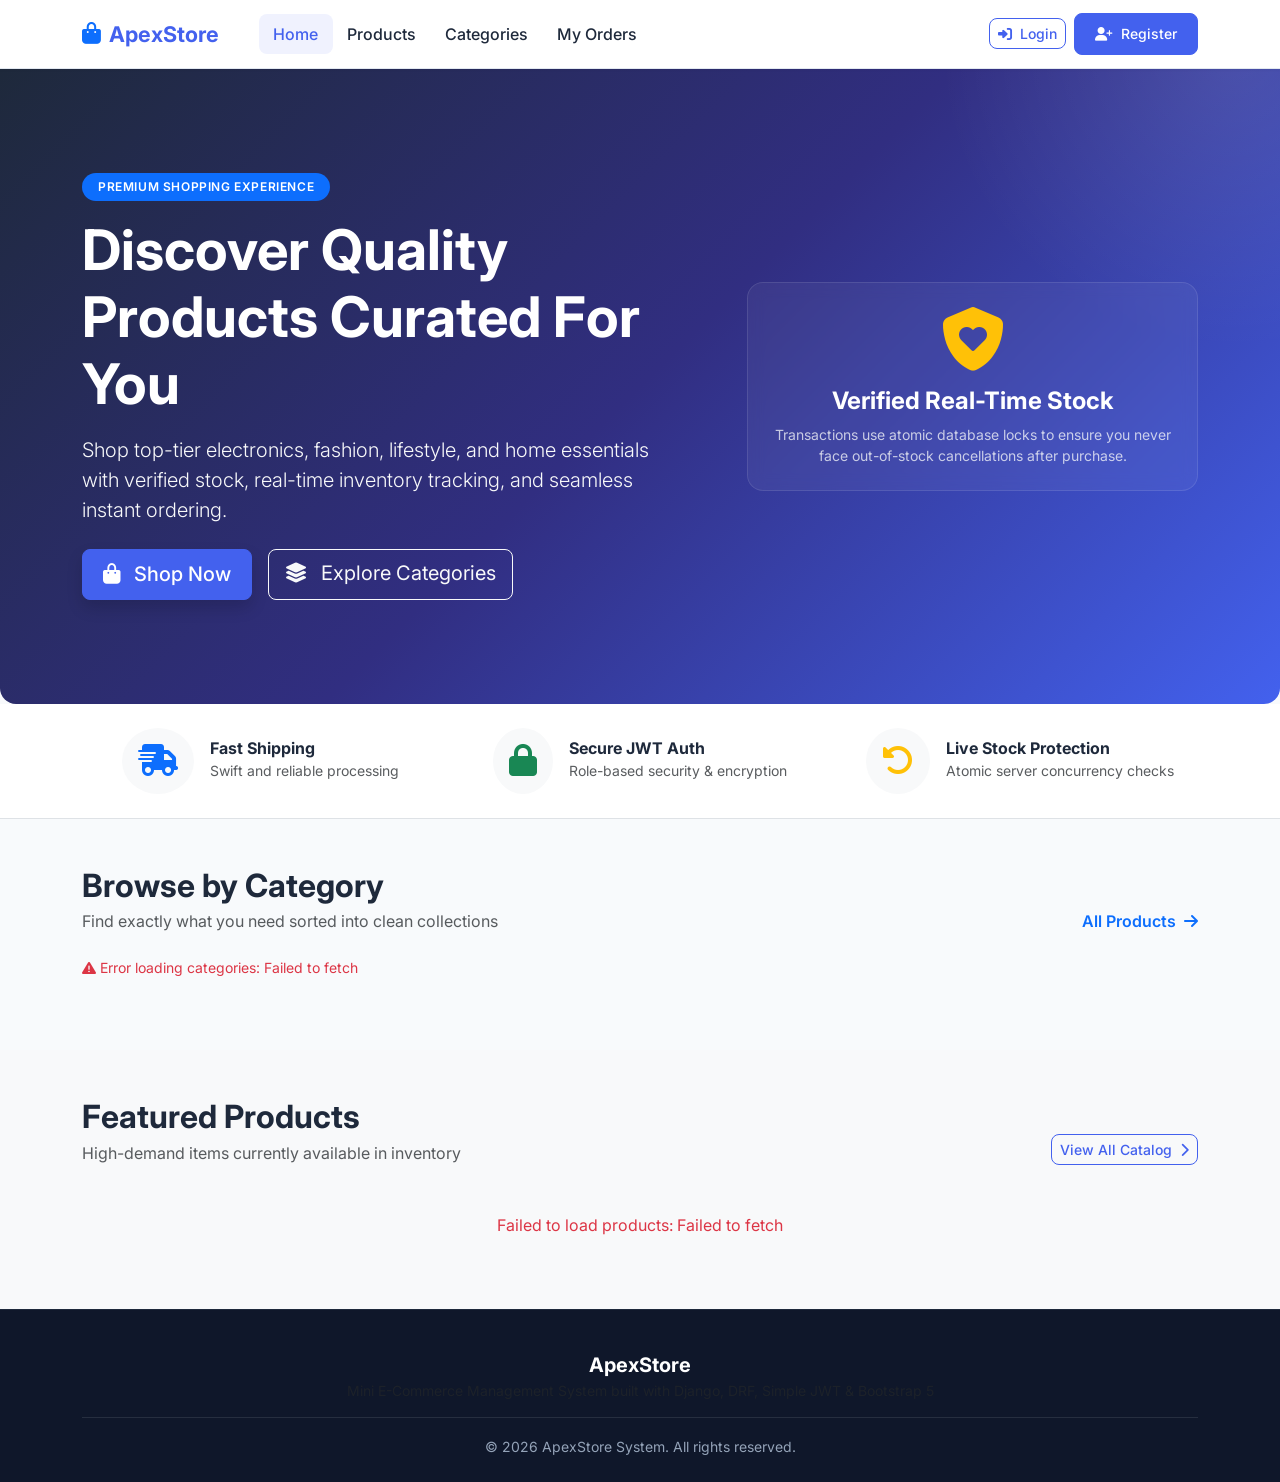
==== frontend/index.html @ 832998b2 "Initial commit: Complete Mini E-Commerce Management System with Django DRF Simple JWT & Bootstrap 5" ====
<!DOCTYPE html>
<html lang="en">
<head>
  <meta charset="UTF-8">
  <meta name="viewport" content="width=device-width, initial-scale=1.0">
  <title>ApexStore - Modern Mini E-Commerce</title>
  <!-- Bootstrap 5 CSS -->
  <link href="https://cdn.jsdelivr.net/npm/bootstrap@5.3.3/dist/css/bootstrap.min.css" rel="stylesheet">
  <!-- Font Awesome -->
  <link rel="stylesheet" href="https://cdnjs.cloudflare.com/ajax/libs/font-awesome/6.5.1/css/all.min.css">
  <!-- Google Fonts Inter -->
  <link href="https://fonts.googleapis.com/css2?family=Inter:wght@400;500;600;700;800&display=swap" rel="stylesheet">
  <!-- Custom CSS -->
  <link rel="stylesheet" href="css/style.css">
</head>
<body>

  <!-- Navigation Bar -->
  <nav class="navbar navbar-expand-lg sticky-top">
    <div class="container">
      <a class="navbar-brand" href="index.html">
        <i class="fa-solid fa-bag-shopping text-primary"></i>
        <span>ApexStore</span>
      </a>
      <button class="navbar-toggler" type="button" data-bs-toggle="collapse" data-bs-target="#navbarContent">
        <span class="navbar-toggler-icon"></span>
      </button>

      <div class="collapse navbar-collapse" id="navbarContent">
        <ul class="navbar-nav me-auto mb-2 mb-lg-0 ms-lg-4">
          <li class="nav-item">
            <a class="nav-link active" href="index.html">Home</a>
          </li>
          <li class="nav-item">
            <a class="nav-link" href="products.html">Products</a>
          </li>
          <li class="nav-item">
            <a class="nav-link" href="products.html" id="nav-categories-link">Categories</a>
          </li>
          <li class="nav-item">
            <a class="nav-link" href="my-orders.html">My Orders</a>
          </li>
        </ul>

        <!-- Dynamic Auth Section -->
        <div id="navbar-auth-section"></div>
      </div>
    </div>
  </nav>

  <!-- Hero Section -->
  <section class="hero-section">
    <div class="container position-relative" style="z-index: 2;">
      <div class="row align-items-center py-4">
        <div class="col-lg-7">
          <span class="badge bg-primary px-3 py-2 rounded-pill mb-3 text-uppercase fw-semibold" style="letter-spacing: 0.05em;">Premium Shopping Experience</span>
          <h1 class="display-4 fw-bold mb-3">Discover Quality Products Curated For You</h1>
          <p class="lead text-light mb-4 opacity-90" style="max-width: 580px;">
            Shop top-tier electronics, fashion, lifestyle, and home essentials with verified stock, real-time inventory tracking, and seamless instant ordering.
          </p>
          <div class="d-flex flex-wrap gap-3">
            <a href="products.html" class="btn btn-primary btn-lg shadow">
              <i class="fa-solid fa-bag-shopping me-2"></i> Shop Now
            </a>
            <a href="#categories-section" class="btn btn-outline-light btn-lg">
              <i class="fa-solid fa-layer-group me-2"></i> Explore Categories
            </a>
          </div>
        </div>
        <div class="col-lg-5 d-none d-lg-block text-center">
          <div class="p-4 rounded-4" style="background: rgba(255, 255, 255, 0.05); backdrop-filter: blur(8px); border: 1px solid rgba(255, 255, 255, 0.1);">
            <i class="fa-solid fa-shield-heart fa-4x text-warning mb-3"></i>
            <h4 class="text-white fw-bold mb-2">Verified Real-Time Stock</h4>
            <p class="text-light small mb-0 opacity-75">Transactions use atomic database locks to ensure you never face out-of-stock cancellations after purchase.</p>
          </div>
        </div>
      </div>
    </div>
  </section>

  <!-- Features Strip -->
  <section class="py-4 bg-white border-bottom">
    <div class="container">
      <div class="row g-4 text-center">
        <div class="col-md-4">
          <div class="d-flex align-items-center justify-content-center gap-3">
            <div class="p-3 bg-light rounded-circle text-primary">
              <i class="fa-solid fa-truck-fast fa-2x"></i>
            </div>
            <div class="text-start">
              <h6 class="fw-bold mb-0">Fast Shipping</h6>
              <small class="text-muted">Swift and reliable processing</small>
            </div>
          </div>
        </div>
        <div class="col-md-4">
          <div class="d-flex align-items-center justify-content-center gap-3">
            <div class="p-3 bg-light rounded-circle text-success">
              <i class="fa-solid fa-lock fa-2x"></i>
            </div>
            <div class="text-start">
              <h6 class="fw-bold mb-0">Secure JWT Auth</h6>
              <small class="text-muted">Role-based security & encryption</small>
            </div>
          </div>
        </div>
        <div class="col-md-4">
          <div class="d-flex align-items-center justify-content-center gap-3">
            <div class="p-3 bg-light rounded-circle text-warning">
              <i class="fa-solid fa-rotate-left fa-2x"></i>
            </div>
            <div class="text-start">
              <h6 class="fw-bold mb-0">Live Stock Protection</h6>
              <small class="text-muted">Atomic server concurrency checks</small>
            </div>
          </div>
        </div>
      </div>
    </div>
  </section>

  <!-- Categories Section -->
  <section id="categories-section" class="py-5">
    <div class="container">
      <div class="d-flex justify-content-between align-items-end mb-4">
        <div>
          <h2 class="fw-bold mb-1">Browse by Category</h2>
          <p class="text-muted mb-0">Find exactly what you need sorted into clean collections</p>
        </div>
        <a href="products.html" class="text-primary fw-semibold text-decoration-none">
          All Products <i class="fa-solid fa-arrow-right ms-1"></i>
        </a>
      </div>

      <div id="home-categories-list" class="d-flex flex-wrap gap-2 mb-4">
        <div class="spinner-border spinner-border-sm text-primary" role="status"></div>
      </div>
    </div>
  </section>

  <!-- Featured Products Section -->
  <section class="py-5 bg-light">
    <div class="container">
      <div class="d-flex justify-content-between align-items-end mb-4">
        <div>
          <h2 class="fw-bold mb-1">Featured Products</h2>
          <p class="text-muted mb-0">High-demand items currently available in inventory</p>
        </div>
        <a href="products.html" class="btn btn-outline-primary btn-sm">
          View All Catalog <i class="fa-solid fa-chevron-right ms-1"></i>
        </a>
      </div>

      <!-- Products Grid -->
      <div id="featured-products-grid" class="row g-4">
        <!-- Rendered via JS -->
        <div class="col-12 text-center py-5">
          <div class="spinner-border text-primary" role="status"></div>
        </div>
      </div>
    </div>
  </section>

  <!-- Quick Buy Modal -->
  <div class="modal fade" id="quickBuyModal" tabindex="-1" aria-hidden="true">
    <div class="modal-dialog modal-dialog-centered">
      <div class="modal-content border-0 shadow-lg">
        <div class="modal-header border-bottom-0 pb-0">
          <h5 class="modal-title fw-bold">Instant Checkout</h5>
          <button type="button" class="btn-close" data-bs-dismiss="modal"></button>
        </div>
        <div class="modal-body">
          <div class="d-flex align-items-center gap-3 mb-3 p-3 bg-light rounded-3">
            <img id="modal-product-img" src="" alt="Product" style="width: 70px; height: 70px; object-fit: cover; border-radius: 8px;">
            <div>
              <h6 class="fw-bold mb-1" id="modal-product-name">Product Name</h6>
              <div class="text-primary fw-bold" id="modal-product-price">₹0.00</div>
              <small class="text-muted" id="modal-product-stock">Stock: 0</small>
            </div>
          </div>

          <div class="mb-3">
            <label class="form-label fw-semibold">Quantity</label>
            <div class="input-group" style="max-width: 160px;">
              <button class="btn btn-outline-secondary" type="button" onclick="adjustModalQty(-1)"><i class="fa-solid fa-minus"></i></button>
              <input type="number" id="modal-order-qty" class="form-control text-center fw-bold" value="1" min="1" readonly>
              <button class="btn btn-outline-secondary" type="button" onclick="adjustModalQty(1)"><i class="fa-solid fa-plus"></i></button>
            </div>
          </div>

          <div class="d-flex justify-content-between p-3 border rounded-3 mb-3">
            <span class="fw-semibold">Estimated Total:</span>
            <span class="fw-bold fs-5 text-primary" id="modal-order-total">₹0.00</span>
          </div>

          <div id="modal-auth-alert" class="alert alert-warning py-2 small d-none">
            <i class="fa-solid fa-circle-exclamation me-1"></i> You must be <a href="login.html" class="alert-link">logged in</a> to complete your purchase.
          </div>
        </div>
        <div class="modal-footer border-top-0 pt-0">
          <button type="button" class="btn btn-light" data-bs-dismiss="modal">Cancel</button>
          <button type="button" id="modal-confirm-buy-btn" class="btn btn-primary px-4" onclick="executeQuickOrder()">
            <span class="spinner-border spinner-border-sm me-2 d-none" id="buy-spinner"></span>
            Confirm & Place Order
          </button>
        </div>
      </div>
    </div>
  </div>

  <!-- Order Confirmation Modal -->
  <div class="modal fade" id="orderSuccessModal" tabindex="-1" aria-hidden="true">
    <div class="modal-dialog modal-dialog-centered">
      <div class="modal-content border-0 shadow-lg text-center p-4">
        <div class="mb-3">
          <div class="d-inline-flex p-3 rounded-circle bg-success bg-opacity-10 text-success">
            <i class="fa-solid fa-circle-check fa-3x"></i>
          </div>
        </div>
        <h4 class="fw-bold mb-2">Order Placed Successfully!</h4>
        <p class="text-muted small mb-4">Your order has been recorded in the database and stock has been updated.</p>

        <div class="p-3 bg-light rounded-3 text-start mb-4">
          <div class="d-flex justify-content-between mb-2">
            <span class="text-muted">Order ID:</span>
            <span class="fw-bold" id="success-order-id">#0</span>
          </div>
          <div class="d-flex justify-content-between mb-2">
            <span class="text-muted">Purchased Item:</span>
            <span class="fw-semibold" id="success-product-name">-</span>
          </div>
          <div class="d-flex justify-content-between mb-2">
            <span class="text-muted">Quantity:</span>
            <span class="fw-semibold" id="success-qty">1</span>
          </div>
          <div class="d-flex justify-content-between mb-2">
            <span class="text-muted">Total Amount:</span>
            <span class="fw-bold text-primary" id="success-total">₹0.00</span>
          </div>
          <div class="d-flex justify-content-between">
            <span class="text-muted">Order Status:</span>
            <span class="badge bg-primary" id="success-status">Placed</span>
          </div>
        </div>

        <div class="d-flex gap-2">
          <button type="button" class="btn btn-outline-secondary w-50" data-bs-dismiss="modal">Continue Shopping</button>
          <a href="my-orders.html" class="btn btn-primary w-50">View My Orders</a>
        </div>
      </div>
    </div>
  </div>

  <!-- Footer -->
  <footer>
    <div class="container text-center">
      <div class="mb-3">
        <span class="fw-bold fs-5 text-white">ApexStore</span>
        <p class="small text-muted mb-0">Mini E-Commerce Management System built with Django, DRF, Simple JWT & Bootstrap 5</p>
      </div>
      <hr class="border-secondary opacity-25">
      <small>&copy; 2026 ApexStore System. All rights reserved.</small>
    </div>
  </footer>

  <!-- Scripts -->
  <script src="https://cdn.jsdelivr.net/npm/bootstrap@5.3.3/dist/js/bootstrap.bundle.min.js"></script>
  <script src="js/api.js"></script>
  <script src="js/auth.js"></script>
  <script>
    let activeModalProduct = null;
    let quickBuyModalObj = null;
    let orderSuccessModalObj = null;

    document.addEventListener('DOMContentLoaded', async () => {
      quickBuyModalObj = new bootstrap.Modal(document.getElementById('quickBuyModal'));
      orderSuccessModalObj = new bootstrap.Modal(document.getElementById('orderSuccessModal'));
      loadCategories();
      loadFeaturedProducts();
    });

    async function loadCategories() {
      const container = document.getElementById('home-categories-list');
      try {
        const res = await apiRequest('/categories/');
        const categories = res.data || [];
        if (categories.length === 0) {
          container.innerHTML = '<span class="text-muted">No categories available yet.</span>';
          return;
        }

        container.innerHTML = `
          <a href="products.html" class="category-pill active">
            <i class="fa-solid fa-border-all"></i> All Categories
          </a>
        ` + categories.map(c => `
          <a href="products.html?category=${c.id}" class="category-pill">
            <i class="fa-solid fa-tag"></i> ${c.name}
            <span class="badge bg-light text-dark rounded-pill ms-1">${c.products_count}</span>
          </a>
        `).join('');
      } catch (err) {
        container.innerHTML = `<span class="text-danger small"><i class="fa-solid fa-triangle-exclamation"></i> Error loading categories: ${err.message}</span>`;
      }
    }

    async function loadFeaturedProducts() {
      const grid = document.getElementById('featured-products-grid');
      try {
        const res = await apiRequest('/products/');
        const products = (res.data || []).slice(0, 6);

        if (products.length === 0) {
          grid.innerHTML = `
            <div class="col-12">
              <div class="empty-state">
                <i class="fa-solid fa-box-open empty-state-icon"></i>
                <h5>No Products Available</h5>
                <p class="text-muted">Products added by the administrator will show up here.</p>
              </div>
            </div>
          `;
          return;
        }

        grid.innerHTML = products.map(p => {
          const imgUrl = p.image_url || API_CONFIG.MEDIA_FALLBACK;
          const isOutOfStock = p.stock <= 0;
          return `
            <div class="col-md-6 col-lg-4">
              <div class="product-card">
                <div class="product-card-img-wrapper">
                  <span class="product-badge-category">${p.category ? p.category.name : 'General'}</span>
                  <span class="product-badge-stock">
                    ${isOutOfStock 
                      ? '<span class="badge bg-danger">Out of Stock</span>' 
                      : `<span class="badge bg-success">In Stock: ${p.stock}</span>`}
                  </span>
                  <img src="${imgUrl}" alt="${p.name}" onerror="this.src='${API_CONFIG.MEDIA_FALLBACK}'">
                </div>
                <div class="product-card-body">
                  <h5 class="product-title" title="${p.name}">${p.name}</h5>
                  <div class="product-price">${formatPrice(p.price)}</div>
                  <div class="product-card-footer">
                    <a href="product-details.html?id=${p.id}" class="btn btn-outline-primary btn-sm flex-fill">
                      <i class="fa-regular fa-eye me-1"></i> Details
                    </a>
                    <button class="btn btn-primary btn-sm flex-fill" ${isOutOfStock ? 'disabled' : ''} onclick='openQuickBuy(${JSON.stringify(p)})'>
                      <i class="fa-solid fa-cart-shopping me-1"></i> Buy Now
                    </button>
                  </div>
                </div>
              </div>
            </div>
          `;
        }).join('');
      } catch (err) {
        grid.innerHTML = `<div class="col-12 text-center text-danger py-4">Failed to load products: ${err.message}</div>`;
      }
    }

    function openQuickBuy(product) {
      activeModalProduct = product;
      document.getElementById('modal-product-name').textContent = product.name;
      document.getElementById('modal-product-price').textContent = formatPrice(product.price);
      document.getElementById('modal-product-stock').textContent = `Available Stock: ${product.stock}`;
      document.getElementById('modal-product-img').src = product.image_url || API_CONFIG.MEDIA_FALLBACK;
      document.getElementById('modal-order-qty').value = 1;
      updateModalTotal();

      const authAlert = document.getElementById('modal-auth-alert');
      if (!Auth.isAuthenticated()) {
        authAlert.classList.remove('d-none');
        document.getElementById('modal-confirm-buy-btn').disabled = true;
      } else {
        authAlert.classList.add('d-none');
        document.getElementById('modal-confirm-buy-btn').disabled = false;
      }

      quickBuyModalObj.show();
    }

    function adjustModalQty(delta) {
      if (!activeModalProduct) return;
      const input = document.getElementById('modal-order-qty');
      let val = parseInt(input.value) || 1;
      val += delta;
      if (val < 1) val = 1;
      if (val > activeModalProduct.stock) {
        val = activeModalProduct.stock;
        showToast(`Cannot order more than available stock (${activeModalProduct.stock}).`, "warning");
      }
      input.value = val;
      updateModalTotal();
    }

    function updateModalTotal() {
      if (!activeModalProduct) return;
      const qty = parseInt(document.getElementById('modal-order-qty').value) || 1;
      const total = activeModalProduct.price * qty;
      document.getElementById('modal-order-total').textContent = formatPrice(total);
    }

    async function executeQuickOrder() {
      if (!Auth.requireAuth()) return;
      if (!activeModalProduct) return;

      const qty = parseInt(document.getElementById('modal-order-qty').value) || 1;
      const spinner = document.getElementById('buy-spinner');
      const btn = document.getElementById('modal-confirm-buy-btn');

      try {
        btn.disabled = true;
        spinner.classList.remove('d-none');

        const res = await apiRequest('/orders/', {
          method: 'POST',
          body: {
            product_id: activeModalProduct.id,
            quantity: qty
          }
        });

        quickBuyModalObj.hide();

        // Populate success modal
        const order = res.data.order;
        document.getElementById('success-order-id').textContent = `#${order.id}`;
        document.getElementById('success-product-name').textContent = activeModalProduct.name;
        document.getElementById('success-qty').textContent = qty;
        document.getElementById('success-total').textContent = formatPrice(order.total_amount);
        document.getElementById('success-status').textContent = order.status;

        orderSuccessModalObj.show();
        showToast("Order placed successfully!", "success");

        // Reload featured products to reflect decremented stock
        loadFeaturedProducts();
      } catch (err) {
        showToast(err.message, "error");
      } finally {
        btn.disabled = false;
        spinner.classList.add('d-none');
      }
    }
  </script>
</body>
</html>
---- frontend/css/style.css ----
:root {
  --primary: #4361ee;
  --primary-hover: #3a56d4;
  --secondary: #3f37c9;
  --success: #10b981;
  --warning: #f59e0b;
  --danger: #ef4444;
  --dark: #0f172a;
  --light-bg: #f8fafc;
  --card-bg: #ffffff;
  --text-main: #1e293b;
  --text-muted: #64748b;
  --border-color: #e2e8f0;
  --font-family: 'Inter', system-ui, -apple-system, sans-serif;
  --radius-sm: 8px;
  --radius-md: 12px;
  --radius-lg: 16px;
  --shadow-sm: 0 1px 3px rgba(0,0,0,0.05);
  --shadow-md: 0 4px 12px rgba(0,0,0,0.07);
  --shadow-lg: 0 10px 25px rgba(0,0,0,0.1);
}

body {
  font-family: var(--font-family);
  background-color: var(--light-bg);
  color: var(--text-main);
  min-height: 100vh;
  display: flex;
  flex-direction: column;
}

main {
  flex: 1;
}

/* Navbar */
.navbar {
  background: #ffffff;
  box-shadow: var(--shadow-sm);
  padding: 0.8rem 0;
  border-bottom: 1px solid var(--border-color);
}

.navbar-brand {
  font-weight: 700;
  font-size: 1.35rem;
  color: var(--primary) !important;
  display: flex;
  align-items: center;
  gap: 0.5rem;
}

.nav-link {
  font-weight: 500;
  color: var(--text-main);
  padding: 0.5rem 0.9rem !important;
  border-radius: var(--radius-sm);
  transition: all 0.2s ease;
}

.nav-link:hover, .nav-link.active {
  color: var(--primary) !important;
  background-color: rgba(67, 97, 238, 0.08);
}

/* Hero Section */
.hero-section {
  background: linear-gradient(135deg, #1e293b 0%, #312e81 50%, #4361ee 100%);
  color: #ffffff;
  padding: 5rem 0;
  border-radius: 0 0 var(--radius-lg) var(--radius-lg);
  position: relative;
  overflow: hidden;
}

.hero-section::after {
  content: '';
  position: absolute;
  top: -50%;
  right: -20%;
  width: 600px;
  height: 600px;
  background: radial-gradient(circle, rgba(255,255,255,0.1) 0%, rgba(255,255,255,0) 70%);
  pointer-events: none;
}

/* Cards */
.card {
  background-color: var(--card-bg);
  border: 1px solid var(--border-color);
  border-radius: var(--radius-md);
  box-shadow: var(--shadow-sm);
  transition: transform 0.2s ease, box-shadow 0.2s ease;
}

.card:hover {
  box-shadow: var(--shadow-md);
}

.product-card {
  border: 1px solid var(--border-color);
  border-radius: var(--radius-md);
  overflow: hidden;
  display: flex;
  flex-direction: column;
  height: 100%;
  background: #ffffff;
  transition: all 0.25s ease;
}

.product-card:hover {
  transform: translateY(-4px);
  box-shadow: var(--shadow-lg);
  border-color: rgba(67, 97, 238, 0.3);
}

.product-card-img-wrapper {
  position: relative;
  width: 100%;
  height: 220px;
  background-color: #f1f5f9;
  overflow: hidden;
  display: flex;
  align-items: center;
  justify-content: center;
}

.product-card-img-wrapper img {
  width: 100%;
  height: 100%;
  object-fit: cover;
  transition: transform 0.3s ease;
}

.product-card:hover .product-card-img-wrapper img {
  transform: scale(1.05);
}

.product-badge-category {
  position: absolute;
  top: 12px;
  left: 12px;
  background: rgba(15, 23, 42, 0.75);
  backdrop-filter: blur(4px);
  color: #fff;
  font-size: 0.75rem;
  padding: 0.3rem 0.65rem;
  border-radius: 20px;
  font-weight: 500;
}

.product-badge-stock {
  position: absolute;
  top: 12px;
  right: 12px;
}

.product-card-body {
  padding: 1.25rem;
  display: flex;
  flex-direction: column;
  flex: 1;
}

.product-title {
  font-size: 1.05rem;
  font-weight: 600;
  color: var(--text-main);
  margin-bottom: 0.5rem;
  display: -webkit-box;
  -webkit-line-clamp: 2;
  -webkit-box-orient: vertical;
  overflow: hidden;
  height: 2.8rem;
}

.product-price {
  font-size: 1.3rem;
  font-weight: 700;
  color: var(--primary);
  margin-bottom: 1rem;
}

.product-card-footer {
  margin-top: auto;
  display: flex;
  gap: 0.5rem;
}

/* Category Filter Pills */
.category-pill {
  padding: 0.5rem 1rem;
  border-radius: 30px;
  border: 1px solid var(--border-color);
  background: #ffffff;
  color: var(--text-main);
  font-weight: 500;
  cursor: pointer;
  transition: all 0.2s ease;
  white-space: nowrap;
  text-decoration: none;
  display: inline-flex;
  align-items: center;
  gap: 0.4rem;
}

.category-pill:hover, .category-pill.active {
  background-color: var(--primary);
  color: #ffffff;
  border-color: var(--primary);
}

/* Buttons */
.btn-primary {
  background-color: var(--primary);
  border-color: var(--primary);
  font-weight: 500;
  padding: 0.6rem 1.25rem;
  border-radius: var(--radius-sm);
  transition: all 0.2s ease;
}

.btn-primary:hover, .btn-primary:focus {
  background-color: var(--primary-hover);
  border-color: var(--primary-hover);
}

.btn-outline-primary {
  color: var(--primary);
  border-color: var(--primary);
  font-weight: 500;
  border-radius: var(--radius-sm);
}

.btn-outline-primary:hover {
  background-color: var(--primary);
  color: #ffffff;
}

/* Badges */
.badge-placed {
  background-color: #eff6ff;
  color: #2563eb;
  border: 1px solid #bfdbfe;
  padding: 0.35rem 0.75rem;
  border-radius: 20px;
  font-weight: 600;
}

.badge-completed {
  background-color: #ecfdf5;
  color: #059669;
  border: 1px solid #a7f3d0;
  padding: 0.35rem 0.75rem;
  border-radius: 20px;
  font-weight: 600;
}

/* Empty State */
.empty-state {
  text-align: center;
  padding: 4rem 1.5rem;
  background: #ffffff;
  border-radius: var(--radius-md);
  border: 1px dashed var(--border-color);
}

.empty-state-icon {
  font-size: 3.5rem;
  color: var(--text-muted);
  margin-bottom: 1.25rem;
}

/* Toast Container */
#toast-container {
  position: fixed;
  top: 20px;
  right: 20px;
  z-index: 9999;
  display: flex;
  flex-direction: column;
  gap: 10px;
}

.custom-toast {
  min-width: 300px;
  max-width: 400px;
  padding: 1rem 1.25rem;
  border-radius: var(--radius-md);
  box-shadow: var(--shadow-lg);
  color: #ffffff;
  display: flex;
  align-items: center;
  gap: 0.8rem;
  animation: slideIn 0.3s ease forwards;
}

@keyframes slideIn {
  from { transform: translateX(100%); opacity: 0; }
  to { transform: translateX(0); opacity: 1; }
}

.custom-toast.toast-success { background-color: #059669; }
.custom-toast.toast-error { background-color: #dc2626; }
.custom-toast.toast-warning { background-color: #d97706; }
.custom-toast.toast-info { background-color: #2563eb; }

/* Footer */
footer {
  background: #0f172a;
  color: #94a3b8;
  padding: 2.5rem 0 1.5rem;
  margin-top: auto;
  border-top: 1px solid #1e293b;
}

footer a {
  color: #cbd5e1;
  text-decoration: none;
}

footer a:hover {
  color: #ffffff;
}
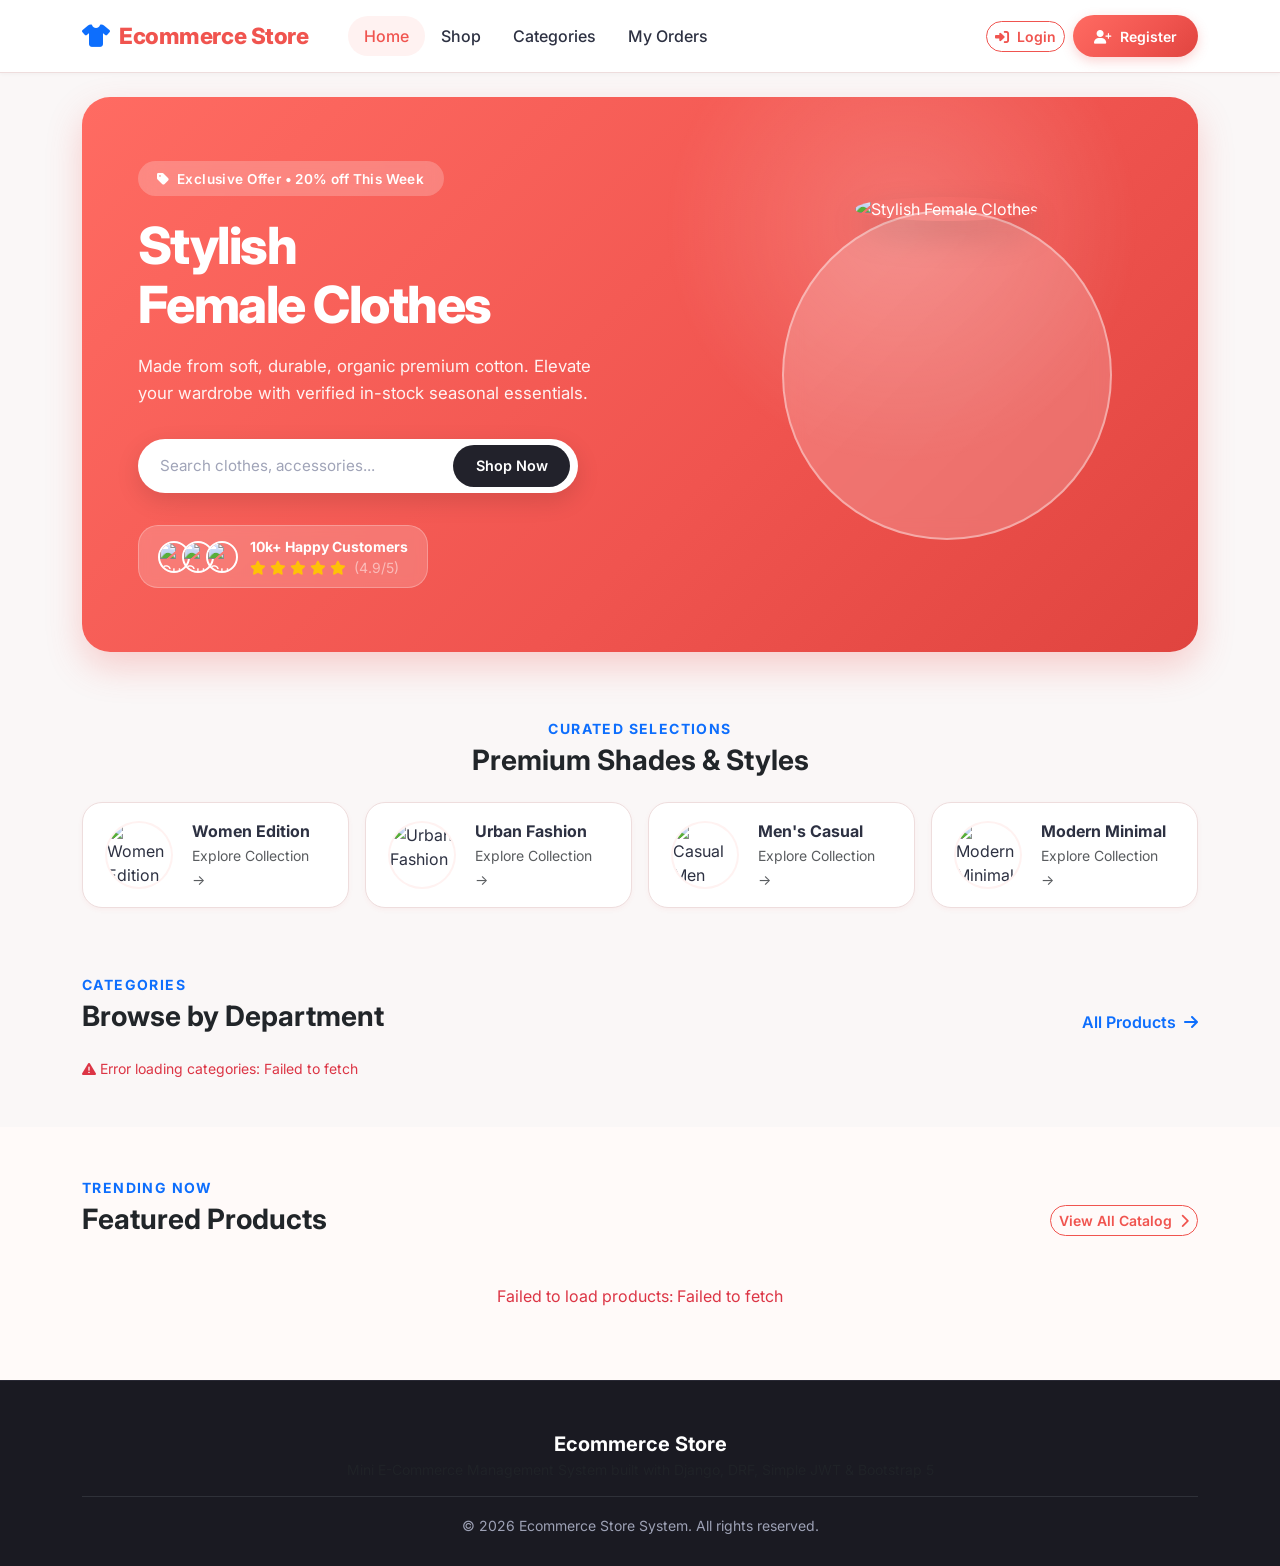
==== commit 193d6426: "Update theme to coral fashion aesthetic and fix admin HTML static routing" ====
--- a/frontend/index.html
+++ b/frontend/index.html
@@ -3,13 +3,13 @@
 <head>
   <meta charset="UTF-8">
   <meta name="viewport" content="width=device-width, initial-scale=1.0">
-  <title>ApexStore - Modern Mini E-Commerce</title>
+  <title>Ecommerce Store - Modern Fashion & Lifestyle</title>
   <!-- Bootstrap 5 CSS -->
   <link href="https://cdn.jsdelivr.net/npm/bootstrap@5.3.3/dist/css/bootstrap.min.css" rel="stylesheet">
   <!-- Font Awesome -->
   <link rel="stylesheet" href="https://cdnjs.cloudflare.com/ajax/libs/font-awesome/6.5.1/css/all.min.css">
-  <!-- Google Fonts Inter -->
-  <link href="https://fonts.googleapis.com/css2?family=Inter:wght@400;500;600;700;800&display=swap" rel="stylesheet">
+  <!-- Google Fonts Inter & Outfit -->
+  <link href="https://fonts.googleapis.com/css2?family=Outfit:wght@400;500;600;700;800&family=Inter:wght@400;500;600;700&display=swap" rel="stylesheet">
   <!-- Custom CSS -->
   <link rel="stylesheet" href="css/style.css">
 </head>
@@ -19,8 +19,8 @@
   <nav class="navbar navbar-expand-lg sticky-top">
     <div class="container">
       <a class="navbar-brand" href="index.html">
-        <i class="fa-solid fa-bag-shopping text-primary"></i>
-        <span>ApexStore</span>
+        <i class="fa-solid fa-shirt text-primary"></i>
+        <span>Ecommerce Store</span>
       </a>
       <button class="navbar-toggler" type="button" data-bs-toggle="collapse" data-bs-target="#navbarContent">
         <span class="navbar-toggler-icon"></span>
@@ -32,7 +32,7 @@
             <a class="nav-link active" href="index.html">Home</a>
           </li>
           <li class="nav-item">
-            <a class="nav-link" href="products.html">Products</a>
+            <a class="nav-link" href="products.html">Shop</a>
           </li>
           <li class="nav-item">
             <a class="nav-link" href="products.html" id="nav-categories-link">Categories</a>
@@ -48,84 +48,116 @@
     </div>
   </nav>
 
-  <!-- Hero Section -->
-  <section class="hero-section">
-    <div class="container position-relative" style="z-index: 2;">
-      <div class="row align-items-center py-4">
-        <div class="col-lg-7">
-          <span class="badge bg-primary px-3 py-2 rounded-pill mb-3 text-uppercase fw-semibold" style="letter-spacing: 0.05em;">Premium Shopping Experience</span>
-          <h1 class="display-4 fw-bold mb-3">Discover Quality Products Curated For You</h1>
-          <p class="lead text-light mb-4 opacity-90" style="max-width: 580px;">
-            Shop top-tier electronics, fashion, lifestyle, and home essentials with verified stock, real-time inventory tracking, and seamless instant ordering.
-          </p>
-          <div class="d-flex flex-wrap gap-3">
-            <a href="products.html" class="btn btn-primary btn-lg shadow">
-              <i class="fa-solid fa-bag-shopping me-2"></i> Shop Now
-            </a>
-            <a href="#categories-section" class="btn btn-outline-light btn-lg">
-              <i class="fa-solid fa-layer-group me-2"></i> Explore Categories
-            </a>
-          </div>
-        </div>
-        <div class="col-lg-5 d-none d-lg-block text-center">
-          <div class="p-4 rounded-4" style="background: rgba(255, 255, 255, 0.05); backdrop-filter: blur(8px); border: 1px solid rgba(255, 255, 255, 0.1);">
-            <i class="fa-solid fa-shield-heart fa-4x text-warning mb-3"></i>
-            <h4 class="text-white fw-bold mb-2">Verified Real-Time Stock</h4>
-            <p class="text-light small mb-0 opacity-75">Transactions use atomic database locks to ensure you never face out-of-stock cancellations after purchase.</p>
+  <!-- Hero Section Matching Image Reference -->
+  <section class="hero-wrapper">
+    <div class="container">
+      <div class="hero-banner">
+        <div class="row align-items-center g-5">
+          <div class="col-lg-7">
+            <span class="hero-badge-offer">
+              <i class="fa-solid fa-tag me-1"></i> Exclusive Offer • 20% off This Week
+            </span>
+            <h1 class="hero-title">
+              Stylish<br>Female Clothes
+            </h1>
+            <p class="hero-subtitle">
+              Made from soft, durable, organic premium cotton. Elevate your wardrobe with verified in-stock seasonal essentials.
+            </p>
+
+            <!-- Pill Search Capsule -->
+            <form action="products.html" method="GET" class="hero-search-capsule" onsubmit="handleHeroSearch(event)">
+              <input type="text" id="hero-search-input" placeholder="Search clothes, accessories..." required>
+              <button type="submit">Shop Now</button>
+            </form>
+
+            <!-- Social Proof Rating Badge -->
+            <div class="hero-customers-badge">
+              <div class="avatar-stack">
+                <img src="https://images.unsplash.com/photo-1534528741775-53994a69daeb?w=100&auto=format&fit=crop&q=80" alt="Customer 1">
+                <img src="https://images.unsplash.com/photo-1517841905240-472988babdf9?w=100&auto=format&fit=crop&q=80" alt="Customer 2">
+                <img src="https://images.unsplash.com/photo-1539571696357-5a69c17a67c6?w=100&auto=format&fit=crop&q=80" alt="Customer 3">
+              </div>
+              <div>
+                <div class="fw-bold small text-white">10k+ Happy Customers</div>
+                <div class="small text-warning">
+                  <i class="fa-solid fa-star"></i>
+                  <i class="fa-solid fa-star"></i>
+                  <i class="fa-solid fa-star"></i>
+                  <i class="fa-solid fa-star"></i>
+                  <i class="fa-solid fa-star"></i>
+                  <span class="text-white-50 ms-1">(4.9/5)</span>
+                </div>
+              </div>
+            </div>
+          </div>
+
+          <!-- Hero Model Image Frame -->
+          <div class="col-lg-5 text-center">
+            <div class="hero-visual-frame">
+              <div class="hero-circle-bg"></div>
+              <img src="https://images.unsplash.com/photo-1515886657613-9f3515b0c78f?w=600&auto=format&fit=crop&q=80" alt="Stylish Female Clothes" class="hero-model-img">
+            </div>
           </div>
         </div>
       </div>
     </div>
   </section>
 
-  <!-- Features Strip -->
-  <section class="py-4 bg-white border-bottom">
+  <!-- Premium Shades / Collections Strip -->
+  <section class="collections-strip">
     <div class="container">
-      <div class="row g-4 text-center">
-        <div class="col-md-4">
-          <div class="d-flex align-items-center justify-content-center gap-3">
-            <div class="p-3 bg-light rounded-circle text-primary">
-              <i class="fa-solid fa-truck-fast fa-2x"></i>
-            </div>
-            <div class="text-start">
-              <h6 class="fw-bold mb-0">Fast Shipping</h6>
-              <small class="text-muted">Swift and reliable processing</small>
-            </div>
-          </div>
-        </div>
-        <div class="col-md-4">
-          <div class="d-flex align-items-center justify-content-center gap-3">
-            <div class="p-3 bg-light rounded-circle text-success">
-              <i class="fa-solid fa-lock fa-2x"></i>
-            </div>
-            <div class="text-start">
-              <h6 class="fw-bold mb-0">Secure JWT Auth</h6>
-              <small class="text-muted">Role-based security & encryption</small>
-            </div>
-          </div>
-        </div>
-        <div class="col-md-4">
-          <div class="d-flex align-items-center justify-content-center gap-3">
-            <div class="p-3 bg-light rounded-circle text-warning">
-              <i class="fa-solid fa-rotate-left fa-2x"></i>
-            </div>
-            <div class="text-start">
-              <h6 class="fw-bold mb-0">Live Stock Protection</h6>
-              <small class="text-muted">Atomic server concurrency checks</small>
-            </div>
-          </div>
+      <div class="text-center mb-4">
+        <span class="text-uppercase fw-bold text-primary small" style="letter-spacing: 0.1em;">Curated Selections</span>
+        <h3 class="fw-bold text-dark mt-1">Premium Shades & Styles</h3>
+      </div>
+      <div class="row g-3">
+        <div class="col-6 col-lg-3">
+          <a href="products.html" class="collection-card">
+            <img src="https://images.unsplash.com/photo-1496747611176-843222e1e57c?w=150&auto=format&fit=crop&q=80" class="collection-card-img" alt="Women Edition">
+            <div>
+              <div class="fw-bold">Women Edition</div>
+              <small class="text-muted">Explore Collection &rarr;</small>
+            </div>
+          </a>
+        </div>
+        <div class="col-6 col-lg-3">
+          <a href="products.html" class="collection-card">
+            <img src="https://images.unsplash.com/photo-1509631179647-0177331693ae?w=150&auto=format&fit=crop&q=80" class="collection-card-img" alt="Urban Fashion">
+            <div>
+              <div class="fw-bold">Urban Fashion</div>
+              <small class="text-muted">Explore Collection &rarr;</small>
+            </div>
+          </a>
+        </div>
+        <div class="col-6 col-lg-3">
+          <a href="products.html" class="collection-card">
+            <img src="https://images.unsplash.com/photo-1507679799987-c73779587ccf?w=150&auto=format&fit=crop&q=80" class="collection-card-img" alt="Casual Men">
+            <div>
+              <div class="fw-bold">Men's Casual</div>
+              <small class="text-muted">Explore Collection &rarr;</small>
+            </div>
+          </a>
+        </div>
+        <div class="col-6 col-lg-3">
+          <a href="products.html" class="collection-card">
+            <img src="https://images.unsplash.com/photo-1529139574466-a303027c1d8b?w=150&auto=format&fit=crop&q=80" class="collection-card-img" alt="Modern Minimal">
+            <div>
+              <div class="fw-bold">Modern Minimal</div>
+              <small class="text-muted">Explore Collection &rarr;</small>
+            </div>
+          </a>
         </div>
       </div>
     </div>
   </section>
 
-  <!-- Categories Section -->
-  <section id="categories-section" class="py-5">
+  <!-- Categories Section with Icon Pills -->
+  <section id="categories-section" class="py-4">
     <div class="container">
       <div class="d-flex justify-content-between align-items-end mb-4">
         <div>
-          <h2 class="fw-bold mb-1">Browse by Category</h2>
-          <p class="text-muted mb-0">Find exactly what you need sorted into clean collections</p>
+          <span class="text-uppercase fw-bold text-primary small" style="letter-spacing: 0.1em;">Categories</span>
+          <h3 class="fw-bold text-dark mt-1 mb-0">Browse by Department</h3>
         </div>
         <a href="products.html" class="text-primary fw-semibold text-decoration-none">
           All Products <i class="fa-solid fa-arrow-right ms-1"></i>
@@ -139,12 +171,12 @@
   </section>
 
   <!-- Featured Products Section -->
-  <section class="py-5 bg-light">
+  <section class="py-5" style="background-color: #fffaf9;">
     <div class="container">
       <div class="d-flex justify-content-between align-items-end mb-4">
         <div>
-          <h2 class="fw-bold mb-1">Featured Products</h2>
-          <p class="text-muted mb-0">High-demand items currently available in inventory</p>
+          <span class="text-uppercase fw-bold text-primary small" style="letter-spacing: 0.1em;">Trending Now</span>
+          <h3 class="fw-bold text-dark mt-1 mb-0">Featured Products</h3>
         </div>
         <a href="products.html" class="btn btn-outline-primary btn-sm">
           View All Catalog <i class="fa-solid fa-chevron-right ms-1"></i>
@@ -153,7 +185,6 @@
 
       <!-- Products Grid -->
       <div id="featured-products-grid" class="row g-4">
-        <!-- Rendered via JS -->
         <div class="col-12 text-center py-5">
           <div class="spinner-border text-primary" role="status"></div>
         </div>
@@ -164,17 +195,17 @@
   <!-- Quick Buy Modal -->
   <div class="modal fade" id="quickBuyModal" tabindex="-1" aria-hidden="true">
     <div class="modal-dialog modal-dialog-centered">
-      <div class="modal-content border-0 shadow-lg">
+      <div class="modal-content border-0 shadow-lg" style="border-radius: 24px;">
         <div class="modal-header border-bottom-0 pb-0">
           <h5 class="modal-title fw-bold">Instant Checkout</h5>
           <button type="button" class="btn-close" data-bs-dismiss="modal"></button>
         </div>
         <div class="modal-body">
-          <div class="d-flex align-items-center gap-3 mb-3 p-3 bg-light rounded-3">
-            <img id="modal-product-img" src="" alt="Product" style="width: 70px; height: 70px; object-fit: cover; border-radius: 8px;">
+          <div class="d-flex align-items-center gap-3 mb-3 p-3 bg-light rounded-4">
+            <img id="modal-product-img" src="" alt="Product" style="width: 70px; height: 70px; object-fit: cover; border-radius: 12px;">
             <div>
               <h6 class="fw-bold mb-1" id="modal-product-name">Product Name</h6>
-              <div class="text-primary fw-bold" id="modal-product-price">₹0.00</div>
+              <div class="text-primary fw-bold fs-5" id="modal-product-price">₹0.00</div>
               <small class="text-muted" id="modal-product-stock">Stock: 0</small>
             </div>
           </div>
@@ -211,7 +242,7 @@
   <!-- Order Confirmation Modal -->
   <div class="modal fade" id="orderSuccessModal" tabindex="-1" aria-hidden="true">
     <div class="modal-dialog modal-dialog-centered">
-      <div class="modal-content border-0 shadow-lg text-center p-4">
+      <div class="modal-content border-0 shadow-lg text-center p-4" style="border-radius: 24px;">
         <div class="mb-3">
           <div class="d-inline-flex p-3 rounded-circle bg-success bg-opacity-10 text-success">
             <i class="fa-solid fa-circle-check fa-3x"></i>
@@ -255,11 +286,11 @@
   <footer>
     <div class="container text-center">
       <div class="mb-3">
-        <span class="fw-bold fs-5 text-white">ApexStore</span>
+        <span class="fw-bold fs-5 text-white">Ecommerce Store</span>
         <p class="small text-muted mb-0">Mini E-Commerce Management System built with Django, DRF, Simple JWT & Bootstrap 5</p>
       </div>
       <hr class="border-secondary opacity-25">
-      <small>&copy; 2026 ApexStore System. All rights reserved.</small>
+      <small>&copy; 2026 Ecommerce Store System. All rights reserved.</small>
     </div>
   </footer>
 
@@ -278,6 +309,12 @@
       loadCategories();
       loadFeaturedProducts();
     });
+
+    function handleHeroSearch(e) {
+      e.preventDefault();
+      const val = document.getElementById('hero-search-input').value.trim();
+      window.location.href = `products.html?search=${encodeURIComponent(val)}`;
+    }
 
     async function loadCategories() {
       const container = document.getElementById('home-categories-list');
@@ -289,13 +326,20 @@
           return;
         }
 
+        const icons = {
+          'Electronics': 'fa-laptop',
+          'Fashion & Apparel': 'fa-shirt',
+          'Home & Living': 'fa-couch',
+          'Books & Stationery': 'fa-book-open'
+        };
+
         container.innerHTML = `
           <a href="products.html" class="category-pill active">
-            <i class="fa-solid fa-border-all"></i> All Categories
+            <i class="fa-solid fa-border-all"></i> All Products
           </a>
         ` + categories.map(c => `
           <a href="products.html?category=${c.id}" class="category-pill">
-            <i class="fa-solid fa-tag"></i> ${c.name}
+            <i class="fa-solid ${icons[c.name] || 'fa-tag'}"></i> ${c.name}
             <span class="badge bg-light text-dark rounded-pill ms-1">${c.products_count}</span>
           </a>
         `).join('');
@@ -333,8 +377,8 @@
                   <span class="product-badge-category">${p.category ? p.category.name : 'General'}</span>
                   <span class="product-badge-stock">
                     ${isOutOfStock 
-                      ? '<span class="badge bg-danger">Out of Stock</span>' 
-                      : `<span class="badge bg-success">In Stock: ${p.stock}</span>`}
+                      ? '<span class="badge bg-danger rounded-pill">Out of Stock</span>' 
+                      : `<span class="badge bg-success rounded-pill">In Stock: ${p.stock}</span>`}
                   </span>
                   <img src="${imgUrl}" alt="${p.name}" onerror="this.src='${API_CONFIG.MEDIA_FALLBACK}'">
                 </div>
@@ -423,7 +467,6 @@
 
         quickBuyModalObj.hide();
 
-        // Populate success modal
         const order = res.data.order;
         document.getElementById('success-order-id').textContent = `#${order.id}`;
         document.getElementById('success-product-name').textContent = activeModalProduct.name;
@@ -434,7 +477,6 @@
         orderSuccessModalObj.show();
         showToast("Order placed successfully!", "success");
 
-        // Reload featured products to reflect decremented stock
         loadFeaturedProducts();
       } catch (err) {
         showToast(err.message, "error");
--- a/frontend/css/style.css
+++ b/frontend/css/style.css
@@ -1,23 +1,27 @@
 :root {
-  --primary: #4361ee;
-  --primary-hover: #3a56d4;
-  --secondary: #3f37c9;
+  --primary: #f0544f;
+  --primary-hover: #db423d;
+  --primary-light: #fff2f1;
+  --primary-gradient: linear-gradient(135deg, #ff6b62 0%, #f0544f 60%, #e0443f 100%);
+  --secondary: #ff7675;
+  --accent: #ff9f43;
   --success: #10b981;
   --warning: #f59e0b;
   --danger: #ef4444;
-  --dark: #0f172a;
-  --light-bg: #f8fafc;
+  --dark: #22222b;
+  --light-bg: #faf7f7;
   --card-bg: #ffffff;
-  --text-main: #1e293b;
-  --text-muted: #64748b;
-  --border-color: #e2e8f0;
+  --text-main: #2d3142;
+  --text-muted: #828699;
+  --border-color: #eedddd;
   --font-family: 'Inter', system-ui, -apple-system, sans-serif;
-  --radius-sm: 8px;
-  --radius-md: 12px;
-  --radius-lg: 16px;
-  --shadow-sm: 0 1px 3px rgba(0,0,0,0.05);
-  --shadow-md: 0 4px 12px rgba(0,0,0,0.07);
-  --shadow-lg: 0 10px 25px rgba(0,0,0,0.1);
+  --radius-sm: 10px;
+  --radius-md: 16px;
+  --radius-lg: 24px;
+  --radius-pill: 50px;
+  --shadow-sm: 0 2px 5px rgba(240, 84, 79, 0.05);
+  --shadow-md: 0 6px 18px rgba(240, 84, 79, 0.08);
+  --shadow-lg: 0 12px 30px rgba(240, 84, 79, 0.12);
 }
 
 body {
@@ -36,161 +40,230 @@
 /* Navbar */
 .navbar {
   background: #ffffff;
-  box-shadow: var(--shadow-sm);
-  padding: 0.8rem 0;
+  box-shadow: 0 1px 4px rgba(0,0,0,0.04);
+  padding: 0.9rem 0;
   border-bottom: 1px solid var(--border-color);
 }
 
 .navbar-brand {
-  font-weight: 700;
-  font-size: 1.35rem;
+  font-weight: 800;
+  font-size: 1.4rem;
   color: var(--primary) !important;
   display: flex;
   align-items: center;
-  gap: 0.5rem;
+  gap: 0.6rem;
+  letter-spacing: -0.02em;
 }
 
 .nav-link {
   font-weight: 500;
   color: var(--text-main);
-  padding: 0.5rem 0.9rem !important;
-  border-radius: var(--radius-sm);
+  padding: 0.5rem 1rem !important;
+  border-radius: var(--radius-pill);
   transition: all 0.2s ease;
 }
 
 .nav-link:hover, .nav-link.active {
   color: var(--primary) !important;
-  background-color: rgba(67, 97, 238, 0.08);
-}
-
-/* Hero Section */
-.hero-section {
-  background: linear-gradient(135deg, #1e293b 0%, #312e81 50%, #4361ee 100%);
-  color: #ffffff;
-  padding: 5rem 0;
-  border-radius: 0 0 var(--radius-lg) var(--radius-lg);
+  background-color: var(--primary-light);
+}
+
+/* Hero Section with Coral Theme */
+.hero-wrapper {
+  padding: 1.5rem 0 2.5rem;
+}
+
+.hero-banner {
+  background: var(--primary-gradient);
+  color: #ffffff;
+  border-radius: 28px;
+  padding: 4rem 3.5rem;
   position: relative;
   overflow: hidden;
-}
-
-.hero-section::after {
+  box-shadow: 0 15px 35px rgba(240, 84, 79, 0.25);
+}
+
+.hero-banner::after {
   content: '';
   position: absolute;
-  top: -50%;
-  right: -20%;
-  width: 600px;
-  height: 600px;
-  background: radial-gradient(circle, rgba(255,255,255,0.1) 0%, rgba(255,255,255,0) 70%);
+  top: -20%;
+  right: 5%;
+  width: 480px;
+  height: 480px;
+  background: radial-gradient(circle, rgba(255, 255, 255, 0.18) 0%, rgba(255, 255, 255, 0) 70%);
+  border-radius: 50%;
   pointer-events: none;
 }
 
-/* Cards */
-.card {
-  background-color: var(--card-bg);
-  border: 1px solid var(--border-color);
-  border-radius: var(--radius-md);
-  box-shadow: var(--shadow-sm);
-  transition: transform 0.2s ease, box-shadow 0.2s ease;
-}
-
-.card:hover {
-  box-shadow: var(--shadow-md);
-}
-
-.product-card {
-  border: 1px solid var(--border-color);
-  border-radius: var(--radius-md);
-  overflow: hidden;
-  display: flex;
-  flex-direction: column;
-  height: 100%;
-  background: #ffffff;
-  transition: all 0.25s ease;
-}
-
-.product-card:hover {
-  transform: translateY(-4px);
-  box-shadow: var(--shadow-lg);
-  border-color: rgba(67, 97, 238, 0.3);
-}
-
-.product-card-img-wrapper {
+.hero-badge-offer {
+  display: inline-block;
+  background: rgba(255, 255, 255, 0.22);
+  backdrop-filter: blur(8px);
+  color: #ffffff;
+  font-size: 0.85rem;
+  font-weight: 600;
+  padding: 0.45rem 1.2rem;
+  border-radius: var(--radius-pill);
+  margin-bottom: 1.25rem;
+  letter-spacing: 0.03em;
+}
+
+.hero-title {
+  font-size: 3.2rem;
+  font-weight: 800;
+  line-height: 1.15;
+  margin-bottom: 1.2rem;
+  letter-spacing: -0.03em;
+}
+
+.hero-subtitle {
+  font-size: 1.05rem;
+  opacity: 0.92;
+  max-width: 480px;
+  margin-bottom: 2rem;
+  line-height: 1.6;
+}
+
+/* Hero Pill Search Bar */
+.hero-search-capsule {
+  background: #ffffff;
+  padding: 6px 8px 6px 20px;
+  border-radius: var(--radius-pill);
+  display: flex;
+  align-items: center;
+  max-width: 440px;
+  box-shadow: 0 8px 24px rgba(0, 0, 0, 0.12);
+  margin-bottom: 2rem;
+}
+
+.hero-search-capsule input {
+  border: none;
+  outline: none;
+  flex: 1;
+  font-size: 0.95rem;
+  color: var(--text-main);
+  background: transparent;
+}
+
+.hero-search-capsule input::placeholder {
+  color: #a0a4b8;
+}
+
+.hero-search-capsule button {
+  background: var(--dark);
+  color: #ffffff;
+  border: none;
+  padding: 0.65rem 1.4rem;
+  border-radius: var(--radius-pill);
+  font-weight: 600;
+  font-size: 0.9rem;
+  transition: all 0.2s ease;
+}
+
+.hero-search-capsule button:hover {
+  background: #111;
+  transform: scale(1.02);
+}
+
+/* Happy Customers Social Proof */
+.hero-customers-badge {
+  background: rgba(255, 255, 255, 0.18);
+  backdrop-filter: blur(6px);
+  border: 1px solid rgba(255, 255, 255, 0.25);
+  display: inline-flex;
+  align-items: center;
+  gap: 1rem;
+  padding: 0.6rem 1.2rem;
+  border-radius: 20px;
+}
+
+.avatar-stack {
+  display: flex;
+  margin-right: -4px;
+}
+
+.avatar-stack img {
+  width: 32px;
+  height: 32px;
+  border-radius: 50%;
+  border: 2px solid #ffffff;
+  margin-left: -8px;
+  object-fit: cover;
+}
+
+.avatar-stack img:first-child {
+  margin-left: 0;
+}
+
+/* Hero Visual Circular Illustration */
+.hero-visual-frame {
   position: relative;
-  width: 100%;
-  height: 220px;
-  background-color: #f1f5f9;
-  overflow: hidden;
-  display: flex;
-  align-items: center;
-  justify-content: center;
-}
-
-.product-card-img-wrapper img {
+  width: 360px;
+  height: 360px;
+  margin: 0 auto;
+}
+
+.hero-circle-bg {
+  position: absolute;
+  top: 50%;
+  left: 50%;
+  transform: translate(-50%, -50%);
+  width: 330px;
+  height: 330px;
+  border-radius: 50%;
+  background: rgba(255, 255, 255, 0.2);
+  backdrop-filter: blur(10px);
+  border: 2px solid rgba(255, 255, 255, 0.4);
+}
+
+.hero-model-img {
+  position: relative;
+  z-index: 2;
   width: 100%;
   height: 100%;
   object-fit: cover;
-  transition: transform 0.3s ease;
-}
-
-.product-card:hover .product-card-img-wrapper img {
-  transform: scale(1.05);
-}
-
-.product-badge-category {
-  position: absolute;
-  top: 12px;
-  left: 12px;
-  background: rgba(15, 23, 42, 0.75);
-  backdrop-filter: blur(4px);
-  color: #fff;
-  font-size: 0.75rem;
-  padding: 0.3rem 0.65rem;
+  border-radius: 50%;
+  box-shadow: 0 15px 35px rgba(0,0,0,0.15);
+}
+
+/* Collections / Trending Shades Pills */
+.collections-strip {
+  padding: 1.5rem 0 2.5rem;
+}
+
+.collection-card {
+  background: #ffffff;
   border-radius: 20px;
-  font-weight: 500;
-}
-
-.product-badge-stock {
-  position: absolute;
-  top: 12px;
-  right: 12px;
-}
-
-.product-card-body {
-  padding: 1.25rem;
-  display: flex;
-  flex-direction: column;
-  flex: 1;
-}
-
-.product-title {
-  font-size: 1.05rem;
-  font-weight: 600;
-  color: var(--text-main);
-  margin-bottom: 0.5rem;
-  display: -webkit-box;
-  -webkit-line-clamp: 2;
-  -webkit-box-orient: vertical;
-  overflow: hidden;
-  height: 2.8rem;
-}
-
-.product-price {
-  font-size: 1.3rem;
-  font-weight: 700;
+  padding: 1rem 1.4rem;
+  border: 1px solid var(--border-color);
+  display: flex;
+  align-items: center;
+  gap: 1.2rem;
+  transition: all 0.25s ease;
+  text-decoration: none;
+  color: var(--text-main);
+  box-shadow: var(--shadow-sm);
+}
+
+.collection-card:hover {
+  transform: translateY(-4px);
+  box-shadow: var(--shadow-md);
+  border-color: var(--primary);
   color: var(--primary);
-  margin-bottom: 1rem;
-}
-
-.product-card-footer {
-  margin-top: auto;
-  display: flex;
-  gap: 0.5rem;
-}
-
-/* Category Filter Pills */
+}
+
+.collection-card-img {
+  width: 68px;
+  height: 68px;
+  border-radius: 50%;
+  object-fit: cover;
+  border: 2px solid var(--primary-light);
+}
+
+/* Category Filter Capsules */
 .category-pill {
-  padding: 0.5rem 1rem;
-  border-radius: 30px;
+  padding: 0.6rem 1.25rem;
+  border-radius: var(--radius-pill);
   border: 1px solid var(--border-color);
   background: #ffffff;
   color: var(--text-main);
@@ -201,49 +274,150 @@
   text-decoration: none;
   display: inline-flex;
   align-items: center;
-  gap: 0.4rem;
+  gap: 0.5rem;
 }
 
 .category-pill:hover, .category-pill.active {
-  background-color: var(--primary);
-  color: #ffffff;
-  border-color: var(--primary);
+  background: var(--primary-gradient);
+  color: #ffffff;
+  border-color: transparent;
+  box-shadow: 0 4px 14px rgba(240, 84, 79, 0.3);
+}
+
+.category-pill.active .badge {
+  background-color: rgba(255, 255, 255, 0.25) !important;
+  color: #ffffff !important;
+}
+
+/* Product Cards */
+.product-card {
+  border: 1px solid var(--border-color);
+  border-radius: 20px;
+  overflow: hidden;
+  display: flex;
+  flex-direction: column;
+  height: 100%;
+  background: #ffffff;
+  transition: all 0.25s ease;
+  box-shadow: var(--shadow-sm);
+}
+
+.product-card:hover {
+  transform: translateY(-5px);
+  box-shadow: 0 12px 28px rgba(240, 84, 79, 0.12);
+  border-color: rgba(240, 84, 79, 0.4);
+}
+
+.product-card-img-wrapper {
+  position: relative;
+  width: 100%;
+  height: 230px;
+  background-color: #fff6f6;
+  overflow: hidden;
+  display: flex;
+  align-items: center;
+  justify-content: center;
+}
+
+.product-card-img-wrapper img {
+  width: 100%;
+  height: 100%;
+  object-fit: cover;
+  transition: transform 0.35s ease;
+}
+
+.product-card:hover .product-card-img-wrapper img {
+  transform: scale(1.06);
+}
+
+.product-badge-category {
+  position: absolute;
+  top: 12px;
+  left: 12px;
+  background: rgba(34, 34, 43, 0.8);
+  backdrop-filter: blur(4px);
+  color: #fff;
+  font-size: 0.75rem;
+  padding: 0.35rem 0.8rem;
+  border-radius: var(--radius-pill);
+  font-weight: 500;
+}
+
+.product-badge-stock {
+  position: absolute;
+  top: 12px;
+  right: 12px;
+}
+
+.product-card-body {
+  padding: 1.4rem;
+  display: flex;
+  flex-direction: column;
+  flex: 1;
+}
+
+.product-title {
+  font-size: 1.05rem;
+  font-weight: 700;
+  color: var(--text-main);
+  margin-bottom: 0.4rem;
+  display: -webkit-box;
+  -webkit-line-clamp: 2;
+  -webkit-box-orient: vertical;
+  overflow: hidden;
+  height: 2.7rem;
+}
+
+.product-price {
+  font-size: 1.35rem;
+  font-weight: 800;
+  color: var(--primary);
+  margin-bottom: 1.1rem;
+}
+
+.product-card-footer {
+  margin-top: auto;
+  display: flex;
+  gap: 0.5rem;
 }
 
 /* Buttons */
 .btn-primary {
-  background-color: var(--primary);
-  border-color: var(--primary);
-  font-weight: 500;
-  padding: 0.6rem 1.25rem;
-  border-radius: var(--radius-sm);
+  background: var(--primary-gradient);
+  border: none;
+  font-weight: 600;
+  padding: 0.65rem 1.3rem;
+  border-radius: var(--radius-pill);
   transition: all 0.2s ease;
+  box-shadow: 0 4px 12px rgba(240, 84, 79, 0.25);
 }
 
 .btn-primary:hover, .btn-primary:focus {
-  background-color: var(--primary-hover);
-  border-color: var(--primary-hover);
+  background: linear-gradient(135deg, #e8584f 0%, #db423d 100%);
+  transform: translateY(-1px);
+  box-shadow: 0 6px 16px rgba(240, 84, 79, 0.35);
 }
 
 .btn-outline-primary {
   color: var(--primary);
   border-color: var(--primary);
-  font-weight: 500;
-  border-radius: var(--radius-sm);
+  font-weight: 600;
+  border-radius: var(--radius-pill);
 }
 
 .btn-outline-primary:hover {
-  background-color: var(--primary);
-  color: #ffffff;
+  background: var(--primary-gradient);
+  color: #ffffff;
+  border-color: transparent;
 }
 
 /* Badges */
 .badge-placed {
-  background-color: #eff6ff;
-  color: #2563eb;
-  border: 1px solid #bfdbfe;
-  padding: 0.35rem 0.75rem;
-  border-radius: 20px;
+  background-color: #fff2f1;
+  color: var(--primary);
+  border: 1px solid #ffd4d1;
+  padding: 0.35rem 0.85rem;
+  border-radius: var(--radius-pill);
   font-weight: 600;
 }
 
@@ -251,27 +425,12 @@
   background-color: #ecfdf5;
   color: #059669;
   border: 1px solid #a7f3d0;
-  padding: 0.35rem 0.75rem;
-  border-radius: 20px;
-  font-weight: 600;
-}
-
-/* Empty State */
-.empty-state {
-  text-align: center;
-  padding: 4rem 1.5rem;
-  background: #ffffff;
-  border-radius: var(--radius-md);
-  border: 1px dashed var(--border-color);
-}
-
-.empty-state-icon {
-  font-size: 3.5rem;
-  color: var(--text-muted);
-  margin-bottom: 1.25rem;
-}
-
-/* Toast Container */
+  padding: 0.35rem 0.85rem;
+  border-radius: var(--radius-pill);
+  font-weight: 600;
+}
+
+/* Toast Notifications */
 #toast-container {
   position: fixed;
   top: 20px;
@@ -287,11 +446,11 @@
   max-width: 400px;
   padding: 1rem 1.25rem;
   border-radius: var(--radius-md);
-  box-shadow: var(--shadow-lg);
-  color: #ffffff;
-  display: flex;
-  align-items: center;
-  gap: 0.8rem;
+  box-shadow: 0 10px 25px rgba(0,0,0,0.12);
+  color: #ffffff;
+  display: flex;
+  align-items: center;
+  gap: 0.85rem;
   animation: slideIn 0.3s ease forwards;
 }
 
@@ -303,22 +462,37 @@
 .custom-toast.toast-success { background-color: #059669; }
 .custom-toast.toast-error { background-color: #dc2626; }
 .custom-toast.toast-warning { background-color: #d97706; }
-.custom-toast.toast-info { background-color: #2563eb; }
+.custom-toast.toast-info { background-color: var(--primary); }
+
+/* Empty State */
+.empty-state {
+  text-align: center;
+  padding: 4.5rem 1.5rem;
+  background: #ffffff;
+  border-radius: var(--radius-md);
+  border: 1px dashed var(--border-color);
+}
+
+.empty-state-icon {
+  font-size: 3.5rem;
+  color: #d1b4b2;
+  margin-bottom: 1.25rem;
+}
 
 /* Footer */
 footer {
-  background: #0f172a;
-  color: #94a3b8;
-  padding: 2.5rem 0 1.5rem;
+  background: #1a1a22;
+  color: #9da1b5;
+  padding: 3rem 0 1.8rem;
   margin-top: auto;
-  border-top: 1px solid #1e293b;
+  border-top: 1px solid #282834;
 }
 
 footer a {
-  color: #cbd5e1;
+  color: #d5d8e6;
   text-decoration: none;
 }
 
 footer a:hover {
-  color: #ffffff;
-}
+  color: var(--primary);
+}
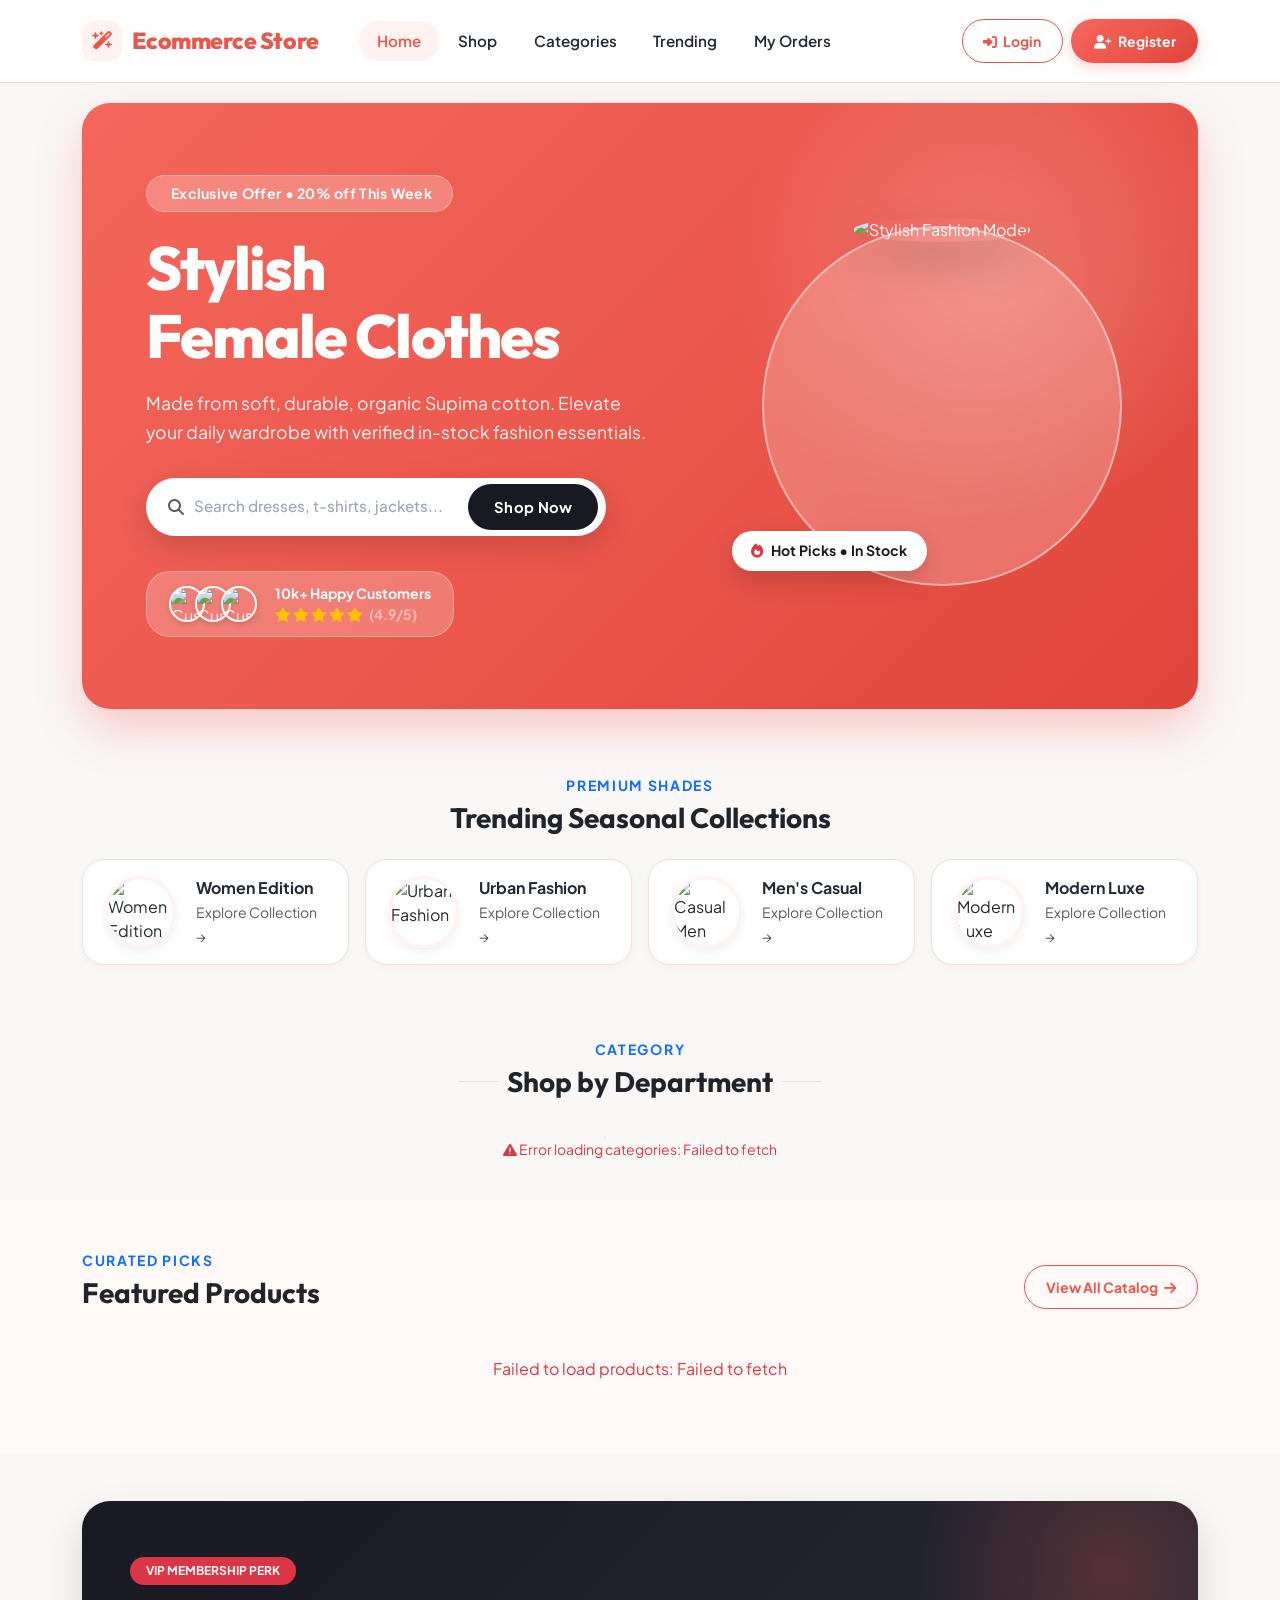
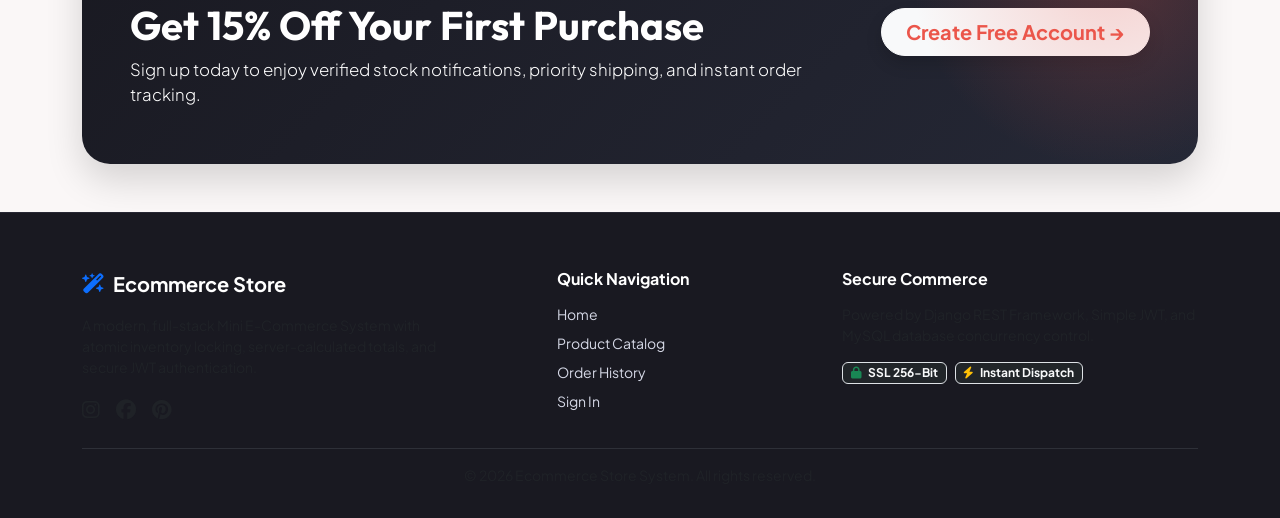
==== commit 291b1773: "Enhance landing page design to match high-fashion coral reference mockup" ====
--- a/frontend/index.html
+++ b/frontend/index.html
@@ -3,13 +3,13 @@
 <head>
   <meta charset="UTF-8">
   <meta name="viewport" content="width=device-width, initial-scale=1.0">
-  <title>Ecommerce Store - Modern Fashion & Lifestyle</title>
+  <title>Ecommerce Store - Stylish Fashion & Premium Essentials</title>
   <!-- Bootstrap 5 CSS -->
   <link href="https://cdn.jsdelivr.net/npm/bootstrap@5.3.3/dist/css/bootstrap.min.css" rel="stylesheet">
-  <!-- Font Awesome -->
+  <!-- Font Awesome 6 -->
   <link rel="stylesheet" href="https://cdnjs.cloudflare.com/ajax/libs/font-awesome/6.5.1/css/all.min.css">
-  <!-- Google Fonts Inter & Outfit -->
-  <link href="https://fonts.googleapis.com/css2?family=Outfit:wght@400;500;600;700;800&family=Inter:wght@400;500;600;700&display=swap" rel="stylesheet">
+  <!-- Google Fonts: Plus Jakarta Sans & Outfit -->
+  <link href="https://fonts.googleapis.com/css2?family=Plus+Jakarta+Sans:wght@400;500;600;700;800&family=Outfit:wght@500;600;700;800&display=swap" rel="stylesheet">
   <!-- Custom CSS -->
   <link rel="stylesheet" href="css/style.css">
 </head>
@@ -19,10 +19,10 @@
   <nav class="navbar navbar-expand-lg sticky-top">
     <div class="container">
       <a class="navbar-brand" href="index.html">
-        <i class="fa-solid fa-shirt text-primary"></i>
+        <i class="fa-solid fa-wand-magic-sparkles"></i>
         <span>Ecommerce Store</span>
       </a>
-      <button class="navbar-toggler" type="button" data-bs-toggle="collapse" data-bs-target="#navbarContent">
+      <button class="navbar-toggler border-0" type="button" data-bs-toggle="collapse" data-bs-target="#navbarContent">
         <span class="navbar-toggler-icon"></span>
       </button>
 
@@ -35,7 +35,10 @@
             <a class="nav-link" href="products.html">Shop</a>
           </li>
           <li class="nav-item">
-            <a class="nav-link" href="products.html" id="nav-categories-link">Categories</a>
+            <a class="nav-link" href="#categories-section">Categories</a>
+          </li>
+          <li class="nav-item">
+            <a class="nav-link" href="#featured-section">Trending</a>
           </li>
           <li class="nav-item">
             <a class="nav-link" href="my-orders.html">My Orders</a>
@@ -48,29 +51,30 @@
     </div>
   </nav>
 
-  <!-- Hero Section Matching Image Reference -->
+  <!-- Hero Section (Matching Design Reference) -->
   <section class="hero-wrapper">
     <div class="container">
       <div class="hero-banner">
         <div class="row align-items-center g-5">
           <div class="col-lg-7">
-            <span class="hero-badge-offer">
-              <i class="fa-solid fa-tag me-1"></i> Exclusive Offer • 20% off This Week
-            </span>
+            <div class="hero-badge-offer">
+              <i class="fa-solid fa-sparkles me-1 text-warning"></i> Exclusive Offer • 20% off This Week
+            </div>
             <h1 class="hero-title">
               Stylish<br>Female Clothes
             </h1>
             <p class="hero-subtitle">
-              Made from soft, durable, organic premium cotton. Elevate your wardrobe with verified in-stock seasonal essentials.
+              Made from soft, durable, organic Supima cotton. Elevate your daily wardrobe with verified in-stock fashion essentials.
             </p>
 
             <!-- Pill Search Capsule -->
             <form action="products.html" method="GET" class="hero-search-capsule" onsubmit="handleHeroSearch(event)">
-              <input type="text" id="hero-search-input" placeholder="Search clothes, accessories..." required>
+              <i class="fa-solid fa-magnifying-glass text-muted me-2"></i>
+              <input type="text" id="hero-search-input" placeholder="Search dresses, t-shirts, jackets..." required>
               <button type="submit">Shop Now</button>
             </form>
 
-            <!-- Social Proof Rating Badge -->
+            <!-- Social Proof Rating Card -->
             <div class="hero-customers-badge">
               <div class="avatar-stack">
                 <img src="https://images.unsplash.com/photo-1534528741775-53994a69daeb?w=100&auto=format&fit=crop&q=80" alt="Customer 1">
@@ -85,7 +89,7 @@
                   <i class="fa-solid fa-star"></i>
                   <i class="fa-solid fa-star"></i>
                   <i class="fa-solid fa-star"></i>
-                  <span class="text-white-50 ms-1">(4.9/5)</span>
+                  <span class="text-white-50 ms-1 fw-bold">(4.9/5)</span>
                 </div>
               </div>
             </div>
@@ -95,7 +99,11 @@
           <div class="col-lg-5 text-center">
             <div class="hero-visual-frame">
               <div class="hero-circle-bg"></div>
-              <img src="https://images.unsplash.com/photo-1515886657613-9f3515b0c78f?w=600&auto=format&fit=crop&q=80" alt="Stylish Female Clothes" class="hero-model-img">
+              <img src="https://images.unsplash.com/photo-1515886657613-9f3515b0c78f?w=600&auto=format&fit=crop&q=80" alt="Stylish Fashion Model" class="hero-model-img">
+              <div class="hero-floating-tag">
+                <i class="fa-solid fa-fire text-danger"></i>
+                <span>Hot Picks • In Stock</span>
+              </div>
             </div>
           </div>
         </div>
@@ -103,12 +111,12 @@
     </div>
   </section>
 
-  <!-- Premium Shades / Collections Strip -->
+  <!-- Curated Selections / Premium Shades Strip -->
   <section class="collections-strip">
     <div class="container">
       <div class="text-center mb-4">
-        <span class="text-uppercase fw-bold text-primary small" style="letter-spacing: 0.1em;">Curated Selections</span>
-        <h3 class="fw-bold text-dark mt-1">Premium Shades & Styles</h3>
+        <span class="text-uppercase fw-bold text-primary small" style="letter-spacing: 0.12em;">Premium Shades</span>
+        <h3 class="fw-bold text-dark mt-1">Trending Seasonal Collections</h3>
       </div>
       <div class="row g-3">
         <div class="col-6 col-lg-3">
@@ -140,9 +148,9 @@
         </div>
         <div class="col-6 col-lg-3">
           <a href="products.html" class="collection-card">
-            <img src="https://images.unsplash.com/photo-1529139574466-a303027c1d8b?w=150&auto=format&fit=crop&q=80" class="collection-card-img" alt="Modern Minimal">
+            <img src="https://images.unsplash.com/photo-1529139574466-a303027c1d8b?w=150&auto=format&fit=crop&q=80" class="collection-card-img" alt="Modern Luxe">
             <div>
-              <div class="fw-bold">Modern Minimal</div>
+              <div class="fw-bold">Modern Luxe</div>
               <small class="text-muted">Explore Collection &rarr;</small>
             </div>
           </a>
@@ -151,35 +159,35 @@
     </div>
   </section>
 
-  <!-- Categories Section with Icon Pills -->
+  <!-- Category Section (Matching the Reference UI) -->
   <section id="categories-section" class="py-4">
+    <div class="container">
+      <div class="text-center mb-4">
+        <span class="text-uppercase fw-bold text-primary small" style="letter-spacing: 0.12em;">Category</span>
+        <div class="d-flex align-items-center justify-content-center gap-2 mt-1">
+          <div style="width: 40px; height: 1.5px; background: var(--border-color);"></div>
+          <h3 class="fw-bold text-dark mb-0">Shop by Department</h3>
+          <div style="width: 40px; height: 1.5px; background: var(--border-color);"></div>
+        </div>
+      </div>
+
+      <!-- Icon-Based Category Row -->
+      <div class="category-icons-row" id="home-categories-list">
+        <div class="spinner-border spinner-border-sm text-primary" role="status"></div>
+      </div>
+    </div>
+  </section>
+
+  <!-- Featured Products Section -->
+  <section id="featured-section" class="py-5" style="background-color: #fff9f8;">
     <div class="container">
       <div class="d-flex justify-content-between align-items-end mb-4">
         <div>
-          <span class="text-uppercase fw-bold text-primary small" style="letter-spacing: 0.1em;">Categories</span>
-          <h3 class="fw-bold text-dark mt-1 mb-0">Browse by Department</h3>
-        </div>
-        <a href="products.html" class="text-primary fw-semibold text-decoration-none">
-          All Products <i class="fa-solid fa-arrow-right ms-1"></i>
-        </a>
-      </div>
-
-      <div id="home-categories-list" class="d-flex flex-wrap gap-2 mb-4">
-        <div class="spinner-border spinner-border-sm text-primary" role="status"></div>
-      </div>
-    </div>
-  </section>
-
-  <!-- Featured Products Section -->
-  <section class="py-5" style="background-color: #fffaf9;">
-    <div class="container">
-      <div class="d-flex justify-content-between align-items-end mb-4">
-        <div>
-          <span class="text-uppercase fw-bold text-primary small" style="letter-spacing: 0.1em;">Trending Now</span>
+          <span class="text-uppercase fw-bold text-primary small" style="letter-spacing: 0.12em;">Curated Picks</span>
           <h3 class="fw-bold text-dark mt-1 mb-0">Featured Products</h3>
         </div>
         <a href="products.html" class="btn btn-outline-primary btn-sm">
-          View All Catalog <i class="fa-solid fa-chevron-right ms-1"></i>
+          View All Catalog <i class="fa-solid fa-arrow-right ms-1"></i>
         </a>
       </div>
 
@@ -187,6 +195,28 @@
       <div id="featured-products-grid" class="row g-4">
         <div class="col-12 text-center py-5">
           <div class="spinner-border text-primary" role="status"></div>
+        </div>
+      </div>
+    </div>
+  </section>
+
+  <!-- VIP Promo Banner Strip -->
+  <section class="py-5">
+    <div class="container">
+      <div class="promo-strip-banner">
+        <div class="row align-items-center">
+          <div class="col-lg-8">
+            <span class="badge bg-danger rounded-pill px-3 py-2 mb-3 fw-bold">VIP MEMBERSHIP PERK</span>
+            <h2 class="display-6 fw-bold mb-2">Get 15% Off Your First Purchase</h2>
+            <p class="lead opacity-90 mb-0" style="font-size: 1.05rem;">
+              Sign up today to enjoy verified stock notifications, priority shipping, and instant order tracking.
+            </p>
+          </div>
+          <div class="col-lg-4 text-lg-end mt-4 mt-lg-0">
+            <a href="register.html" class="btn btn-light btn-lg px-4 fw-bold shadow" style="border-radius: var(--radius-pill); color: var(--primary);">
+              Create Free Account &rarr;
+            </a>
+          </div>
         </div>
       </div>
     </div>
@@ -202,7 +232,7 @@
         </div>
         <div class="modal-body">
           <div class="d-flex align-items-center gap-3 mb-3 p-3 bg-light rounded-4">
-            <img id="modal-product-img" src="" alt="Product" style="width: 70px; height: 70px; object-fit: cover; border-radius: 12px;">
+            <img id="modal-product-img" src="" alt="Product" style="width: 72px; height: 72px; object-fit: cover; border-radius: 14px;">
             <div>
               <h6 class="fw-bold mb-1" id="modal-product-name">Product Name</h6>
               <div class="text-primary fw-bold fs-5" id="modal-product-price">₹0.00</div>
@@ -284,13 +314,46 @@
 
   <!-- Footer -->
   <footer>
-    <div class="container text-center">
-      <div class="mb-3">
-        <span class="fw-bold fs-5 text-white">Ecommerce Store</span>
-        <p class="small text-muted mb-0">Mini E-Commerce Management System built with Django, DRF, Simple JWT & Bootstrap 5</p>
+    <div class="container">
+      <div class="row g-4 mb-4">
+        <div class="col-lg-5">
+          <div class="d-flex align-items-center gap-2 mb-3">
+            <i class="fa-solid fa-wand-magic-sparkles text-primary fa-lg"></i>
+            <span class="fw-bold fs-5 text-white">Ecommerce Store</span>
+          </div>
+          <p class="small text-muted mb-3" style="max-width: 380px;">
+            A modern, full-stack Mini E-Commerce System with atomic inventory locking, server-calculated totals, and secure JWT authentication.
+          </p>
+          <div class="d-flex gap-3 text-white">
+            <a href="#" class="text-muted fs-5"><i class="fa-brands fa-instagram"></i></a>
+            <a href="#" class="text-muted fs-5"><i class="fa-brands fa-facebook"></i></a>
+            <a href="#" class="text-muted fs-5"><i class="fa-brands fa-pinterest"></i></a>
+          </div>
+        </div>
+        <div class="col-6 col-lg-3">
+          <h6 class="text-white fw-bold mb-3">Quick Navigation</h6>
+          <ul class="list-unstyled small mb-0 d-flex flex-column gap-2">
+            <li><a href="index.html">Home</a></li>
+            <li><a href="products.html">Product Catalog</a></li>
+            <li><a href="my-orders.html">Order History</a></li>
+            <li><a href="login.html">Sign In</a></li>
+          </ul>
+        </div>
+        <div class="col-6 col-lg-4">
+          <h6 class="text-white fw-bold mb-3">Secure Commerce</h6>
+          <p class="small text-muted mb-2">
+            Powered by Django REST Framework, Simple JWT, and MySQL database concurrency control.
+          </p>
+          <div class="d-flex gap-2 mt-3">
+            <span class="badge bg-dark border text-light"><i class="fa-solid fa-lock text-success me-1"></i> SSL 256-Bit</span>
+            <span class="badge bg-dark border text-light"><i class="fa-solid fa-bolt text-warning me-1"></i> Instant Dispatch</span>
+          </div>
+        </div>
       </div>
       <hr class="border-secondary opacity-25">
-      <small>&copy; 2026 Ecommerce Store System. All rights reserved.</small>
+      <div class="text-center small text-muted">
+        &copy; 2026 Ecommerce Store System. All rights reserved.
+      </div>
     </div>
   </footer>
 
@@ -321,28 +384,39 @@
       try {
         const res = await apiRequest('/categories/');
         const categories = res.data || [];
-        if (categories.length === 0) {
-          container.innerHTML = '<span class="text-muted">No categories available yet.</span>';
-          return;
-        }
-
-        const icons = {
-          'Electronics': 'fa-laptop',
+
+        const categoryIcons = {
+          'Electronics': 'fa-mobile-screen',
           'Fashion & Apparel': 'fa-shirt',
           'Home & Living': 'fa-couch',
-          'Books & Stationery': 'fa-book-open'
+          'Books & Stationery': 'fa-book-open',
+          'Dresses': 'fa-vest',
+          'T-shirts': 'fa-shirt',
+          'Denim': 'fa-socks',
+          'Jackets': 'fa-vest-patches',
+          'Coats': 'fa-snowflake',
+          'Shoes': 'fa-shoe-prints'
         };
 
-        container.innerHTML = `
-          <a href="products.html" class="category-pill active">
-            <i class="fa-solid fa-border-all"></i> All Products
+        let html = `
+          <a href="products.html" class="category-icon-item active">
+            <div class="category-icon-circle">
+              <i class="fa-solid fa-border-all"></i>
+            </div>
+            <span class="category-icon-label">All</span>
           </a>
-        ` + categories.map(c => `
-          <a href="products.html?category=${c.id}" class="category-pill">
-            <i class="fa-solid ${icons[c.name] || 'fa-tag'}"></i> ${c.name}
-            <span class="badge bg-light text-dark rounded-pill ms-1">${c.products_count}</span>
+        `;
+
+        html += categories.map(c => `
+          <a href="products.html?category=${c.id}" class="category-icon-item">
+            <div class="category-icon-circle">
+              <i class="fa-solid ${categoryIcons[c.name] || 'fa-tag'}"></i>
+            </div>
+            <span class="category-icon-label">${c.name}</span>
           </a>
         `).join('');
+
+        container.innerHTML = html;
       } catch (err) {
         container.innerHTML = `<span class="text-danger small"><i class="fa-solid fa-triangle-exclamation"></i> Error loading categories: ${err.message}</span>`;
       }
@@ -371,7 +445,7 @@
           const imgUrl = p.image_url || API_CONFIG.MEDIA_FALLBACK;
           const isOutOfStock = p.stock <= 0;
           return `
-            <div class="col-md-6 col-lg-4">
+            <div class="col-sm-6 col-md-4 col-lg-4">
               <div class="product-card">
                 <div class="product-card-img-wrapper">
                   <span class="product-badge-category">${p.category ? p.category.name : 'General'}</span>
@@ -384,6 +458,7 @@
                 </div>
                 <div class="product-card-body">
                   <h5 class="product-title" title="${p.name}">${p.name}</h5>
+                  <div class="product-material-sub">Verified Organic Material • Direct Dispatch</div>
                   <div class="product-price">${formatPrice(p.price)}</div>
                   <div class="product-card-footer">
                     <a href="product-details.html?id=${p.id}" class="btn btn-outline-primary btn-sm flex-fill">
--- a/frontend/css/style.css
+++ b/frontend/css/style.css
@@ -1,27 +1,33 @@
+@import url('https://fonts.googleapis.com/css2?family=Plus+Jakarta+Sans:wght@400;500;600;700;800&family=Outfit:wght@500;600;700;800&display=swap');
+
 :root {
-  --primary: #f0544f;
-  --primary-hover: #db423d;
+  --primary: #eb564b;
+  --primary-hover: #d6443a;
+  --primary-dark: #b8332a;
   --primary-light: #fff2f1;
-  --primary-gradient: linear-gradient(135deg, #ff6b62 0%, #f0544f 60%, #e0443f 100%);
-  --secondary: #ff7675;
-  --accent: #ff9f43;
+  --primary-soft: #fdf5f5;
+  --primary-gradient: linear-gradient(135deg, #f4665b 0%, #eb564b 55%, #df443a 100%);
+  --coral-accent: #ff7675;
+  --secondary: #2d3142;
+  --accent: #f59e0b;
   --success: #10b981;
   --warning: #f59e0b;
   --danger: #ef4444;
-  --dark: #22222b;
+  --dark: #191921;
   --light-bg: #faf7f7;
   --card-bg: #ffffff;
-  --text-main: #2d3142;
-  --text-muted: #828699;
-  --border-color: #eedddd;
-  --font-family: 'Inter', system-ui, -apple-system, sans-serif;
+  --text-main: #252836;
+  --text-muted: #888c9f;
+  --border-color: #f0dedd;
+  --font-family: 'Plus Jakarta Sans', system-ui, -apple-system, sans-serif;
+  --font-display: 'Outfit', var(--font-family);
   --radius-sm: 10px;
-  --radius-md: 16px;
-  --radius-lg: 24px;
-  --radius-pill: 50px;
-  --shadow-sm: 0 2px 5px rgba(240, 84, 79, 0.05);
-  --shadow-md: 0 6px 18px rgba(240, 84, 79, 0.08);
-  --shadow-lg: 0 12px 30px rgba(240, 84, 79, 0.12);
+  --radius-md: 18px;
+  --radius-lg: 28px;
+  --radius-pill: 60px;
+  --shadow-sm: 0 2px 6px rgba(235, 86, 75, 0.05);
+  --shadow-md: 0 8px 24px rgba(235, 86, 75, 0.08);
+  --shadow-lg: 0 16px 36px rgba(235, 86, 75, 0.14);
 }
 
 body {
@@ -31,6 +37,11 @@
   min-height: 100vh;
   display: flex;
   flex-direction: column;
+  -webkit-font-smoothing: antialiased;
+}
+
+h1, h2, h3, h4, .font-display {
+  font-family: var(--font-display);
 }
 
 main {
@@ -40,14 +51,15 @@
 /* Navbar */
 .navbar {
   background: #ffffff;
-  box-shadow: 0 1px 4px rgba(0,0,0,0.04);
-  padding: 0.9rem 0;
+  box-shadow: 0 1px 6px rgba(0,0,0,0.03);
+  padding: 1rem 0;
   border-bottom: 1px solid var(--border-color);
 }
 
 .navbar-brand {
+  font-family: var(--font-display);
   font-weight: 800;
-  font-size: 1.4rem;
+  font-size: 1.45rem;
   color: var(--primary) !important;
   display: flex;
   align-items: center;
@@ -55,10 +67,23 @@
   letter-spacing: -0.02em;
 }
 
+.navbar-brand i {
+  background: var(--primary-light);
+  width: 40px;
+  height: 40px;
+  border-radius: 12px;
+  display: inline-flex;
+  align-items: center;
+  justify-content: center;
+  font-size: 1.15rem;
+  color: var(--primary);
+}
+
 .nav-link {
-  font-weight: 500;
+  font-weight: 600;
+  font-size: 0.95rem;
   color: var(--text-main);
-  padding: 0.5rem 1rem !important;
+  padding: 0.55rem 1.15rem !important;
   border-radius: var(--radius-pill);
   transition: all 0.2s ease;
 }
@@ -68,72 +93,74 @@
   background-color: var(--primary-light);
 }
 
-/* Hero Section with Coral Theme */
+/* Hero Section */
 .hero-wrapper {
-  padding: 1.5rem 0 2.5rem;
+  padding: 1.25rem 0 2.5rem;
 }
 
 .hero-banner {
   background: var(--primary-gradient);
   color: #ffffff;
-  border-radius: 28px;
-  padding: 4rem 3.5rem;
+  border-radius: var(--radius-lg);
+  padding: 4.5rem 4rem;
   position: relative;
   overflow: hidden;
-  box-shadow: 0 15px 35px rgba(240, 84, 79, 0.25);
-}
-
-.hero-banner::after {
+  box-shadow: 0 20px 45px rgba(235, 86, 75, 0.28);
+}
+
+.hero-banner::before {
   content: '';
   position: absolute;
-  top: -20%;
-  right: 5%;
-  width: 480px;
-  height: 480px;
-  background: radial-gradient(circle, rgba(255, 255, 255, 0.18) 0%, rgba(255, 255, 255, 0) 70%);
+  top: -15%;
+  right: -5%;
+  width: 520px;
+  height: 520px;
+  background: radial-gradient(circle, rgba(255, 255, 255, 0.2) 0%, rgba(255, 255, 255, 0) 70%);
   border-radius: 50%;
   pointer-events: none;
 }
 
 .hero-badge-offer {
-  display: inline-block;
-  background: rgba(255, 255, 255, 0.22);
-  backdrop-filter: blur(8px);
+  display: inline-flex;
+  align-items: center;
+  background: rgba(255, 255, 255, 0.24);
+  backdrop-filter: blur(10px);
   color: #ffffff;
-  font-size: 0.85rem;
-  font-weight: 600;
-  padding: 0.45rem 1.2rem;
-  border-radius: var(--radius-pill);
-  margin-bottom: 1.25rem;
-  letter-spacing: 0.03em;
+  font-size: 0.88rem;
+  font-weight: 700;
+  padding: 0.45rem 1.25rem;
+  border-radius: var(--radius-pill);
+  margin-bottom: 1.35rem;
+  letter-spacing: 0.02em;
+  border: 1px solid rgba(255, 255, 255, 0.3);
 }
 
 .hero-title {
-  font-size: 3.2rem;
+  font-size: 3.8rem;
   font-weight: 800;
-  line-height: 1.15;
+  line-height: 1.12;
   margin-bottom: 1.2rem;
   letter-spacing: -0.03em;
 }
 
 .hero-subtitle {
-  font-size: 1.05rem;
-  opacity: 0.92;
-  max-width: 480px;
+  font-size: 1.1rem;
+  opacity: 0.94;
+  max-width: 500px;
   margin-bottom: 2rem;
   line-height: 1.6;
 }
 
-/* Hero Pill Search Bar */
+/* Hero Search Capsule */
 .hero-search-capsule {
   background: #ffffff;
-  padding: 6px 8px 6px 20px;
-  border-radius: var(--radius-pill);
-  display: flex;
-  align-items: center;
-  max-width: 440px;
-  box-shadow: 0 8px 24px rgba(0, 0, 0, 0.12);
-  margin-bottom: 2rem;
+  padding: 6px 8px 6px 22px;
+  border-radius: var(--radius-pill);
+  display: flex;
+  align-items: center;
+  max-width: 460px;
+  box-shadow: 0 10px 28px rgba(0, 0, 0, 0.15);
+  margin-bottom: 2.2rem;
 }
 
 .hero-search-capsule input {
@@ -141,65 +168,68 @@
   outline: none;
   flex: 1;
   font-size: 0.95rem;
+  font-weight: 500;
   color: var(--text-main);
   background: transparent;
 }
 
 .hero-search-capsule input::placeholder {
-  color: #a0a4b8;
+  color: #9fa4ba;
 }
 
 .hero-search-capsule button {
   background: var(--dark);
   color: #ffffff;
   border: none;
-  padding: 0.65rem 1.4rem;
-  border-radius: var(--radius-pill);
-  font-weight: 600;
-  font-size: 0.9rem;
-  transition: all 0.2s ease;
+  padding: 0.75rem 1.6rem;
+  border-radius: var(--radius-pill);
+  font-weight: 700;
+  font-size: 0.92rem;
+  letter-spacing: 0.02em;
+  transition: all 0.25s ease;
 }
 
 .hero-search-capsule button:hover {
-  background: #111;
-  transform: scale(1.02);
-}
-
-/* Happy Customers Social Proof */
+  background: #000000;
+  transform: scale(1.03);
+  box-shadow: 0 4px 12px rgba(0,0,0,0.2);
+}
+
+/* Social Proof Floating Badge */
 .hero-customers-badge {
-  background: rgba(255, 255, 255, 0.18);
-  backdrop-filter: blur(6px);
-  border: 1px solid rgba(255, 255, 255, 0.25);
+  background: rgba(255, 255, 255, 0.22);
+  backdrop-filter: blur(12px);
+  border: 1px solid rgba(255, 255, 255, 0.32);
   display: inline-flex;
   align-items: center;
-  gap: 1rem;
-  padding: 0.6rem 1.2rem;
-  border-radius: 20px;
+  gap: 1.1rem;
+  padding: 0.7rem 1.4rem;
+  border-radius: 24px;
 }
 
 .avatar-stack {
   display: flex;
-  margin-right: -4px;
 }
 
 .avatar-stack img {
-  width: 32px;
-  height: 32px;
+  width: 36px;
+  height: 36px;
   border-radius: 50%;
-  border: 2px solid #ffffff;
-  margin-left: -8px;
+  border: 2.5px solid #ffffff;
+  margin-left: -10px;
   object-fit: cover;
+  box-shadow: 0 2px 6px rgba(0,0,0,0.15);
 }
 
 .avatar-stack img:first-child {
   margin-left: 0;
 }
 
-/* Hero Visual Circular Illustration */
+/* Hero Circular Model Showcase */
 .hero-visual-frame {
   position: relative;
-  width: 360px;
-  height: 360px;
+  width: 380px;
+  height: 380px;
   margin: 0 auto;
 }
 
@@ -208,12 +238,12 @@
   top: 50%;
   left: 50%;
   transform: translate(-50%, -50%);
-  width: 330px;
-  height: 330px;
+  width: 360px;
+  height: 360px;
   border-radius: 50%;
-  background: rgba(255, 255, 255, 0.2);
-  backdrop-filter: blur(10px);
-  border: 2px solid rgba(255, 255, 255, 0.4);
+  background: rgba(255, 255, 255, 0.22);
+  backdrop-filter: blur(14px);
+  border: 2px solid rgba(255, 255, 255, 0.45);
 }
 
 .hero-model-img {
@@ -223,22 +253,45 @@
   height: 100%;
   object-fit: cover;
   border-radius: 50%;
-  box-shadow: 0 15px 35px rgba(0,0,0,0.15);
-}
-
-/* Collections / Trending Shades Pills */
+  box-shadow: 0 20px 45px rgba(0,0,0,0.2);
+  transition: transform 0.4s ease;
+}
+
+.hero-visual-frame:hover .hero-model-img {
+  transform: scale(1.03);
+}
+
+/* Floating Discount Tag */
+.hero-floating-tag {
+  position: absolute;
+  bottom: 25px;
+  left: -20px;
+  z-index: 3;
+  background: #ffffff;
+  color: var(--dark);
+  padding: 0.6rem 1.2rem;
+  border-radius: var(--radius-pill);
+  font-weight: 700;
+  font-size: 0.88rem;
+  box-shadow: 0 10px 25px rgba(0,0,0,0.15);
+  display: flex;
+  align-items: center;
+  gap: 0.5rem;
+}
+
+/* Curated Selections / Premium Shades Strip */
 .collections-strip {
-  padding: 1.5rem 0 2.5rem;
+  padding: 1.5rem 0 3rem;
 }
 
 .collection-card {
   background: #ffffff;
-  border-radius: 20px;
+  border-radius: 22px;
   padding: 1rem 1.4rem;
   border: 1px solid var(--border-color);
   display: flex;
   align-items: center;
-  gap: 1.2rem;
+  gap: 1.25rem;
   transition: all 0.25s ease;
   text-decoration: none;
   color: var(--text-main);
@@ -246,73 +299,103 @@
 }
 
 .collection-card:hover {
-  transform: translateY(-4px);
+  transform: translateY(-5px);
   box-shadow: var(--shadow-md);
   border-color: var(--primary);
   color: var(--primary);
 }
 
 .collection-card-img {
-  width: 68px;
-  height: 68px;
+  width: 72px;
+  height: 72px;
   border-radius: 50%;
   object-fit: cover;
-  border: 2px solid var(--primary-light);
-}
-
-/* Category Filter Capsules */
-.category-pill {
-  padding: 0.6rem 1.25rem;
-  border-radius: var(--radius-pill);
-  border: 1px solid var(--border-color);
+  border: 3px solid var(--primary-light);
+  box-shadow: 0 4px 10px rgba(0,0,0,0.06);
+}
+
+/* Icon-Based Category Selector (Matching Reference) */
+.category-icons-row {
+  display: flex;
+  align-items: center;
+  justify-content: center;
+  flex-wrap: wrap;
+  gap: 1.5rem;
+  padding: 1rem 0;
+}
+
+.category-icon-item {
+  display: flex;
+  flex-direction: column;
+  align-items: center;
+  gap: 0.6rem;
+  cursor: pointer;
+  text-decoration: none;
+  color: var(--text-main);
+  transition: all 0.25s ease;
+}
+
+.category-icon-circle {
+  width: 70px;
+  height: 70px;
+  border-radius: 50%;
   background: #ffffff;
+  border: 1.5px solid var(--border-color);
+  display: flex;
+  align-items: center;
+  justify-content: center;
+  font-size: 1.5rem;
   color: var(--text-main);
-  font-weight: 500;
-  cursor: pointer;
-  transition: all 0.2s ease;
-  white-space: nowrap;
-  text-decoration: none;
-  display: inline-flex;
-  align-items: center;
-  gap: 0.5rem;
-}
-
-.category-pill:hover, .category-pill.active {
+  box-shadow: var(--shadow-sm);
+  transition: all 0.25s ease;
+}
+
+.category-icon-item:hover .category-icon-circle,
+.category-icon-item.active .category-icon-circle {
   background: var(--primary-gradient);
+  border-color: transparent;
   color: #ffffff;
-  border-color: transparent;
-  box-shadow: 0 4px 14px rgba(240, 84, 79, 0.3);
-}
-
-.category-pill.active .badge {
-  background-color: rgba(255, 255, 255, 0.25) !important;
-  color: #ffffff !important;
+  transform: translateY(-4px);
+  box-shadow: 0 10px 22px rgba(235, 86, 75, 0.35);
+}
+
+.category-icon-label {
+  font-weight: 600;
+  font-size: 0.9rem;
+  color: var(--text-muted);
+  transition: color 0.2s ease;
+}
+
+.category-icon-item:hover .category-icon-label,
+.category-icon-item.active .category-icon-label {
+  color: var(--primary);
+  font-weight: 700;
 }
 
 /* Product Cards */
 .product-card {
   border: 1px solid var(--border-color);
-  border-radius: 20px;
+  border-radius: 22px;
   overflow: hidden;
   display: flex;
   flex-direction: column;
   height: 100%;
   background: #ffffff;
-  transition: all 0.25s ease;
+  transition: all 0.3s ease;
   box-shadow: var(--shadow-sm);
 }
 
 .product-card:hover {
-  transform: translateY(-5px);
-  box-shadow: 0 12px 28px rgba(240, 84, 79, 0.12);
-  border-color: rgba(240, 84, 79, 0.4);
+  transform: translateY(-6px);
+  box-shadow: 0 14px 32px rgba(235, 86, 75, 0.14);
+  border-color: rgba(235, 86, 75, 0.35);
 }
 
 .product-card-img-wrapper {
   position: relative;
   width: 100%;
-  height: 230px;
-  background-color: #fff6f6;
+  height: 250px;
+  background-color: #fff6f5;
   overflow: hidden;
   display: flex;
   align-items: center;
@@ -323,92 +406,105 @@
   width: 100%;
   height: 100%;
   object-fit: cover;
-  transition: transform 0.35s ease;
+  transition: transform 0.4s ease;
 }
 
 .product-card:hover .product-card-img-wrapper img {
-  transform: scale(1.06);
+  transform: scale(1.07);
 }
 
 .product-badge-category {
   position: absolute;
-  top: 12px;
-  left: 12px;
-  background: rgba(34, 34, 43, 0.8);
-  backdrop-filter: blur(4px);
+  top: 14px;
+  left: 14px;
+  background: rgba(25, 25, 33, 0.85);
+  backdrop-filter: blur(6px);
   color: #fff;
   font-size: 0.75rem;
-  padding: 0.35rem 0.8rem;
-  border-radius: var(--radius-pill);
-  font-weight: 500;
+  padding: 0.35rem 0.85rem;
+  border-radius: var(--radius-pill);
+  font-weight: 600;
+  letter-spacing: 0.02em;
 }
 
 .product-badge-stock {
   position: absolute;
-  top: 12px;
-  right: 12px;
+  top: 14px;
+  right: 14px;
 }
 
 .product-card-body {
-  padding: 1.4rem;
+  padding: 1.45rem;
   display: flex;
   flex-direction: column;
   flex: 1;
 }
 
 .product-title {
-  font-size: 1.05rem;
+  font-size: 1.1rem;
   font-weight: 700;
   color: var(--text-main);
-  margin-bottom: 0.4rem;
+  margin-bottom: 0.35rem;
   display: -webkit-box;
   -webkit-line-clamp: 2;
   -webkit-box-orient: vertical;
   overflow: hidden;
-  height: 2.7rem;
+  height: 2.8rem;
+  line-height: 1.4;
+}
+
+.product-material-sub {
+  font-size: 0.8rem;
+  color: var(--text-muted);
+  margin-bottom: 0.8rem;
 }
 
 .product-price {
-  font-size: 1.35rem;
+  font-family: var(--font-display);
+  font-size: 1.45rem;
   font-weight: 800;
   color: var(--primary);
-  margin-bottom: 1.1rem;
+  margin-bottom: 1.2rem;
 }
 
 .product-card-footer {
   margin-top: auto;
   display: flex;
-  gap: 0.5rem;
+  gap: 0.6rem;
 }
 
 /* Buttons */
 .btn-primary {
   background: var(--primary-gradient);
   border: none;
-  font-weight: 600;
-  padding: 0.65rem 1.3rem;
-  border-radius: var(--radius-pill);
-  transition: all 0.2s ease;
-  box-shadow: 0 4px 12px rgba(240, 84, 79, 0.25);
+  font-weight: 700;
+  padding: 0.7rem 1.4rem;
+  border-radius: var(--radius-pill);
+  transition: all 0.25s ease;
+  box-shadow: 0 4px 14px rgba(235, 86, 75, 0.28);
 }
 
 .btn-primary:hover, .btn-primary:focus {
-  background: linear-gradient(135deg, #e8584f 0%, #db423d 100%);
-  transform: translateY(-1px);
-  box-shadow: 0 6px 16px rgba(240, 84, 79, 0.35);
+  background: linear-gradient(135deg, #e45044 0%, #d43b31 100%);
+  transform: translateY(-2px);
+  box-shadow: 0 6px 18px rgba(235, 86, 75, 0.38);
 }
 
 .btn-outline-primary {
   color: var(--primary);
-  border-color: var(--primary);
-  font-weight: 600;
-  border-radius: var(--radius-pill);
+  border: 1.5px solid var(--primary);
+  font-weight: 700;
+  border-radius: var(--radius-pill);
+  padding: 0.65rem 1.3rem;
+  transition: all 0.2s ease;
 }
 
 .btn-outline-primary:hover {
   background: var(--primary-gradient);
   color: #ffffff;
   border-color: transparent;
+  transform: translateY(-2px);
+  box-shadow: 0 4px 14px rgba(235, 86, 75, 0.25);
 }
 
 /* Badges */
@@ -416,41 +512,64 @@
   background-color: #fff2f1;
   color: var(--primary);
   border: 1px solid #ffd4d1;
-  padding: 0.35rem 0.85rem;
-  border-radius: var(--radius-pill);
-  font-weight: 600;
+  padding: 0.4rem 0.9rem;
+  border-radius: var(--radius-pill);
+  font-weight: 700;
 }
 
 .badge-completed {
   background-color: #ecfdf5;
   color: #059669;
   border: 1px solid #a7f3d0;
-  padding: 0.35rem 0.85rem;
-  border-radius: var(--radius-pill);
-  font-weight: 600;
+  padding: 0.4rem 0.9rem;
+  border-radius: var(--radius-pill);
+  font-weight: 700;
+}
+
+/* VIP Offer Promo Banner */
+.promo-strip-banner {
+  background: linear-gradient(135deg, #191921 0%, #252836 100%);
+  color: #ffffff;
+  border-radius: var(--radius-lg);
+  padding: 3.5rem 3rem;
+  position: relative;
+  overflow: hidden;
+  box-shadow: 0 16px 36px rgba(0,0,0,0.15);
+}
+
+.promo-strip-banner::after {
+  content: '';
+  position: absolute;
+  top: -50%;
+  right: -10%;
+  width: 400px;
+  height: 400px;
+  background: radial-gradient(circle, rgba(235, 86, 75, 0.25) 0%, rgba(235, 86, 75, 0) 70%);
+  border-radius: 50%;
+  pointer-events: none;
 }
 
 /* Toast Notifications */
 #toast-container {
   position: fixed;
-  top: 20px;
-  right: 20px;
+  top: 24px;
+  right: 24px;
   z-index: 9999;
   display: flex;
   flex-direction: column;
-  gap: 10px;
+  gap: 12px;
 }
 
 .custom-toast {
-  min-width: 300px;
-  max-width: 400px;
-  padding: 1rem 1.25rem;
+  min-width: 320px;
+  max-width: 420px;
+  padding: 1.1rem 1.35rem;
   border-radius: var(--radius-md);
-  box-shadow: 0 10px 25px rgba(0,0,0,0.12);
+  box-shadow: 0 12px 30px rgba(0,0,0,0.15);
   color: #ffffff;
   display: flex;
   align-items: center;
-  gap: 0.85rem;
+  gap: 0.9rem;
   animation: slideIn 0.3s ease forwards;
 }
 
@@ -475,15 +594,15 @@
 
 .empty-state-icon {
   font-size: 3.5rem;
-  color: #d1b4b2;
+  color: #d8b7b5;
   margin-bottom: 1.25rem;
 }
 
 /* Footer */
 footer {
-  background: #1a1a22;
+  background: #191921;
   color: #9da1b5;
-  padding: 3rem 0 1.8rem;
+  padding: 3.5rem 0 2rem;
   margin-top: auto;
   border-top: 1px solid #282834;
 }
@@ -491,8 +610,26 @@
 footer a {
   color: #d5d8e6;
   text-decoration: none;
+  transition: color 0.2s ease;
 }
 
 footer a:hover {
   color: var(--primary);
 }
+
+@media (max-width: 991px) {
+  .hero-title {
+    font-size: 2.8rem;
+  }
+  .hero-banner {
+    padding: 3rem 2rem;
+  }
+  .hero-visual-frame {
+    width: 280px;
+    height: 280px;
+  }
+  .hero-circle-bg {
+    width: 260px;
+    height: 260px;
+  }
+}
